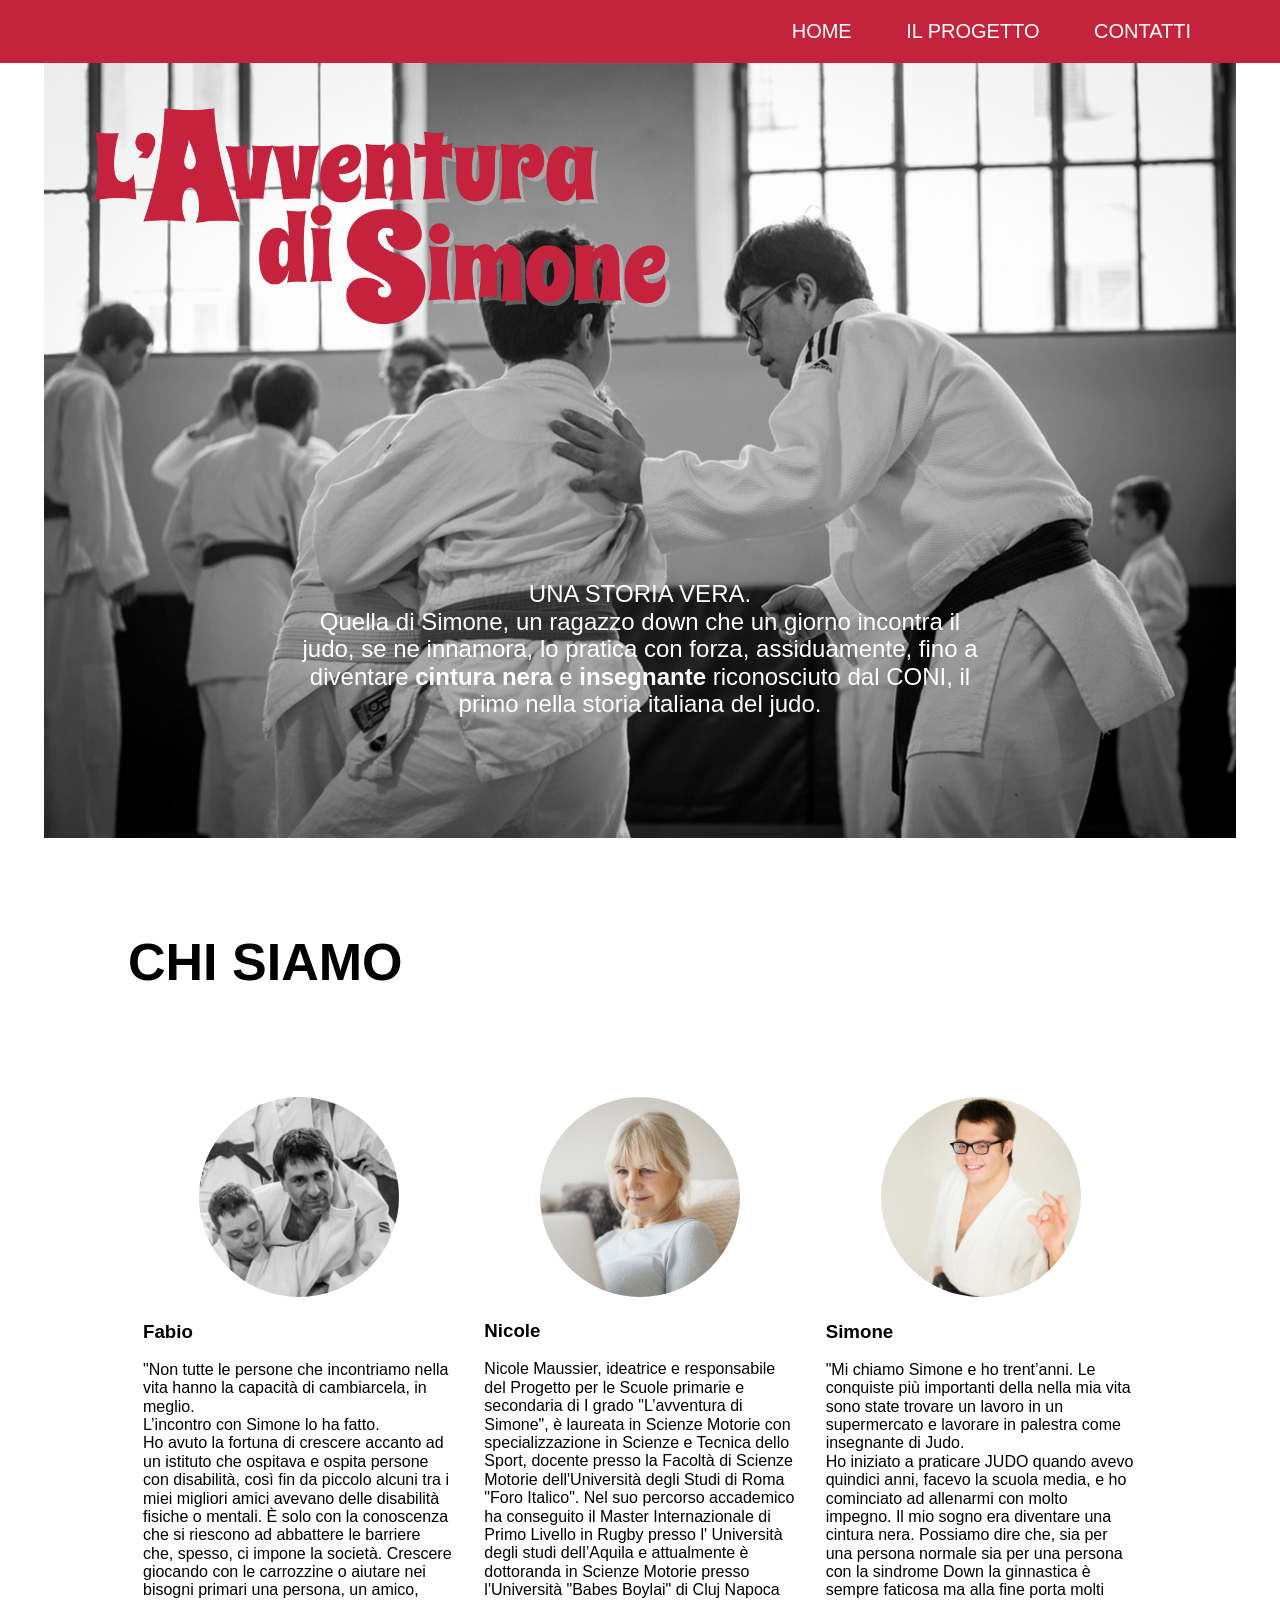
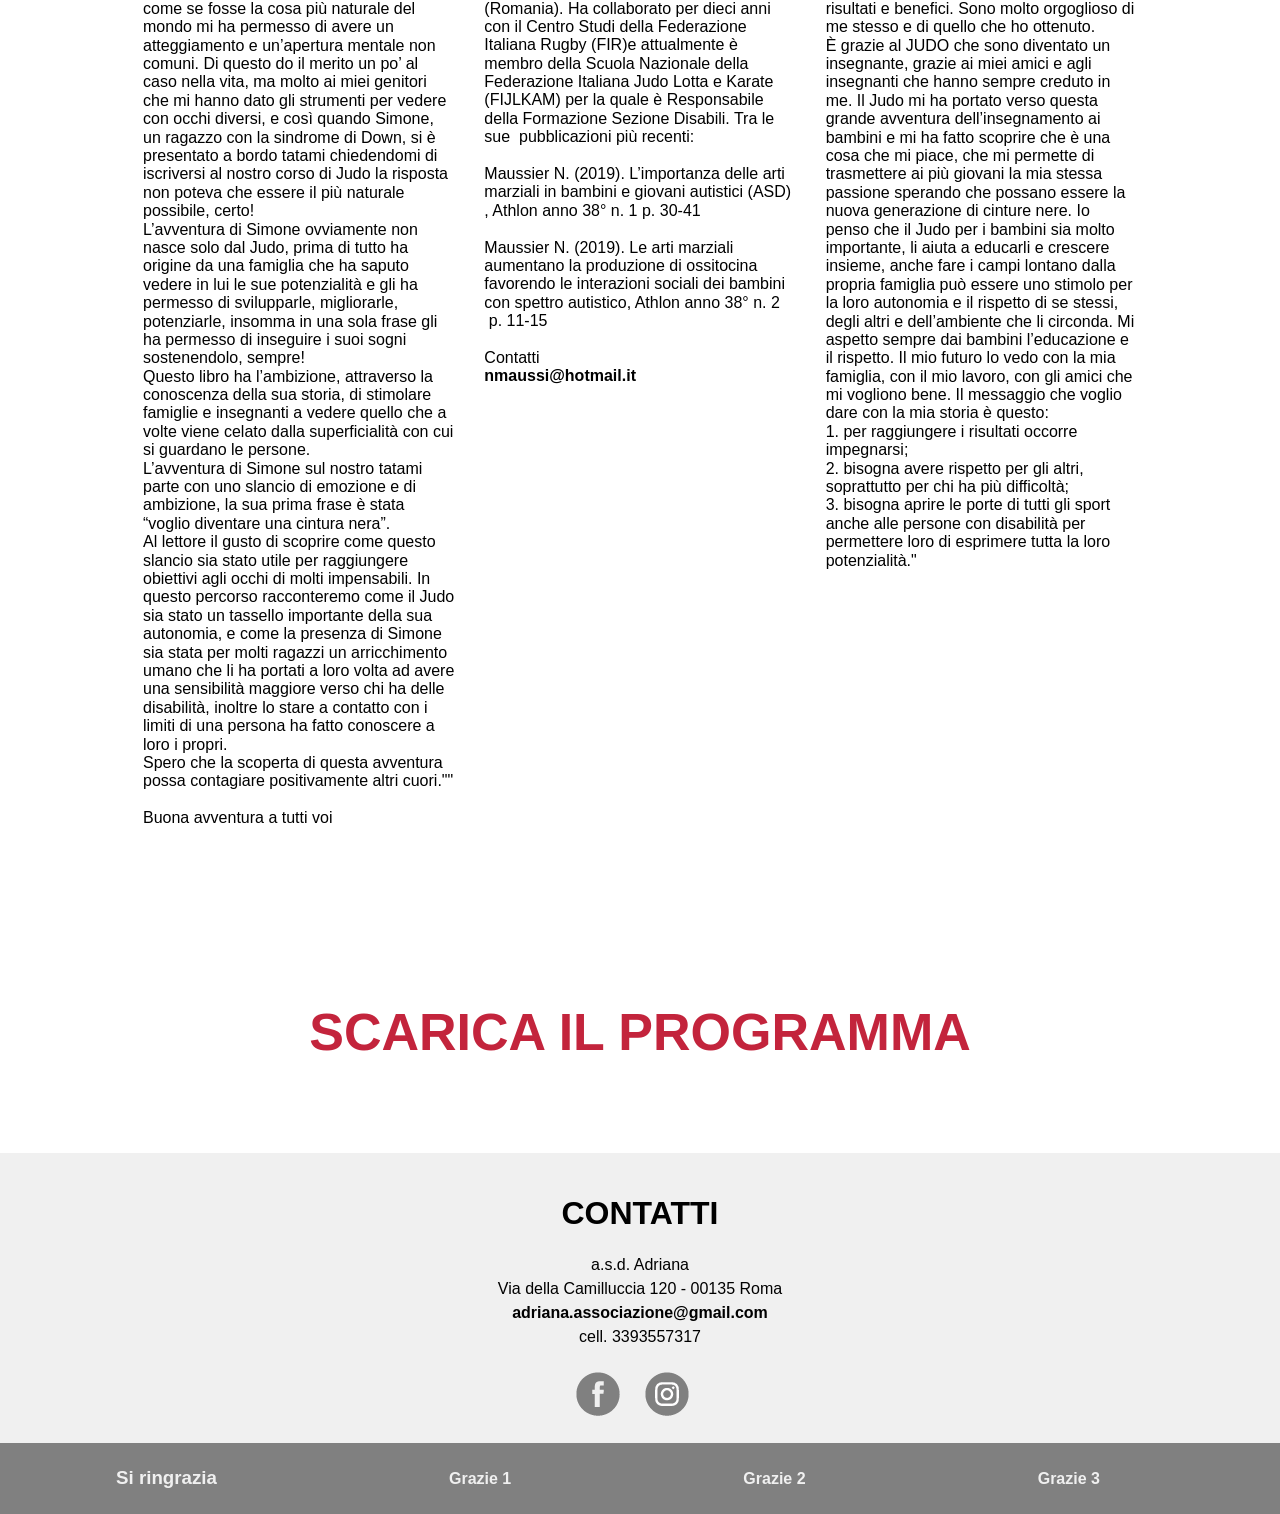
==== index.html @ 62e75bac "Add files via upload" ====
<!DOCTYPE html>
<html>
	<meta charset="utf-8">
	<head>
		<title>L'Avventura di Simone</title>
		<link rel="stylesheet" type="text/css" href="CSS/style.css">
		<link rel="stylesheet" type="text/css" href="CSS/normalize.css">
		<meta name="viewport" content="width=device-width, initial-scale=1.0, maximum-scale=1.0" />
		</head>
		<body>
			
			<header>
				<nav>
						<ul>
						<li><a href="#home">HOME</a></li> 
						<li><a href="L-Avventura-di-Simone-Programma.pdf">IL PROGETTO</a></li>
						<li><a href="#info">CONTATTI</a></li>
 						</ul>
				</nav>

			</header>

		<main id="main-content">
			

				<section id="home">

						<div id="titolo">
							<img src="immagini/Avventura Simone.png" alt="titolo">
						</div>

						<div id="payoff">
							<p class="po_1">UNA STORIA VERA.<br> Quella di Simone, un ragazzo down che un giorno incontra il judo, se ne innamora, lo pratica con forza, assiduamente, fino a diventare <b>cintura nera</b> e <b>insegnante</b> riconosciuto dal CONI, il primo nella storia italiana del judo.</p>
						</div>

						
				</section>
			
				<div id="container">
				
						<div id="chi-siamo">				
							<div id="titolo_sez">
								<h1>CHI SIAMO</h1>
							</div>

							<section id="simone-fabio-nicole">

									<div class="Fabio blocco">
										<div id="foto-fabio">
										<img src="immagini/Fabio-pic.jpg" alt="Fabio">
										</div>
										<div id="testo-F">
										<h3 class="titolo-F">Fabio</h3>
										<p>										
										"Non tutte le persone che incontriamo nella vita hanno la capacità di cambiarcela, in meglio.<br> 
										L’incontro con Simone lo ha fatto. <br>
										Ho avuto la fortuna di crescere accanto ad un istituto che ospitava e ospita persone con disabilità, così fin da piccolo alcuni tra i miei migliori amici avevano delle disabilità fisiche o mentali. 
										È solo con la conoscenza che si riescono ad abbattere le barriere che, spesso, ci impone la società. Crescere giocando con le carrozzine o aiutare nei bisogni primari una persona, un amico, come se fosse la cosa più naturale del mondo mi ha permesso di avere un atteggiamento e un’apertura mentale non comuni. 
										Di questo do il merito un po’ al caso nella vita, ma molto ai miei genitori che mi hanno dato gli strumenti per vedere con occhi diversi, e così quando Simone, un ragazzo con la sindrome di Down, si è presentato a bordo tatami chiedendomi di iscriversi al nostro corso di Judo la risposta non poteva che essere il più naturale possibile, certo!<br>
										L’avventura di Simone ovviamente non nasce solo dal Judo, prima di tutto ha origine da una famiglia che ha saputo vedere in lui le sue potenzialità e gli ha permesso di svilupparle, migliorarle, potenziarle, insomma in una sola frase gli ha permesso di inseguire i suoi sogni sostenendolo, sempre!<br>
										Questo libro ha l’ambizione, attraverso la conoscenza della sua storia, di stimolare famiglie e insegnanti a vedere quello che a volte viene celato dalla superficialità con cui si guardano le persone.<br>
										L’avventura di Simone sul nostro tatami parte con uno slancio di emozione e di ambizione, la sua prima frase è stata “voglio diventare una cintura nera”.<br>
										Al lettore il gusto di scoprire come questo slancio sia stato utile per raggiungere obiettivi agli occhi di molti impensabili. 
										In questo percorso racconteremo come il Judo sia stato un tassello importante della sua autonomia, e come la presenza di Simone sia stata per molti ragazzi un arricchimento umano che li ha portati a loro volta ad avere una sensibilità maggiore verso chi ha delle disabilità, inoltre lo stare a contatto con i limiti di una persona ha fatto conoscere a loro i propri.<br>
										Spero che la scoperta di questa avventura possa contagiare positivamente altri cuori.""
										<br>
										<br>
										Buona avventura a tutti voi

										</p>
										</div>
									</div>
									
									<div class="Nicole blocco">
										<div id="foto-nicole">
										<img class="simone" src="immagini/Nicole-pic.jpg" alt="Nicole">
										</div>
										<div id="testo-N">
										<h3 class="titolo-N">Nicole</h3>
										<p>
										Nicole Maussier, ideatrice e responsabile del Progetto per le Scuole primarie e secondaria di I grado "L’avventura di Simone", è laureata in Scienze Motorie con specializzazione in Scienze e Tecnica dello Sport, docente presso la Facoltà di Scienze Motorie dell'Università degli Studi di Roma "Foro Italico". Nel suo percorso accademico ha conseguito il Master Internazionale di Primo Livello in Rugby presso l' Università degli studi dell’Aquila e attualmente è dottoranda in Scienze Motorie presso l'Università "Babes Boylai" di Cluj Napoca (Romania). Ha collaborato per dieci anni con il Centro Studi della Federazione Italiana Rugby (FIR)e attualmente è membro della Scuola Nazionale della Federazione Italiana Judo Lotta e Karate (FIJLKAM) per la quale è Responsabile della Formazione Sezione Disabili. Tra le sue  pubblicazioni più recenti:  
										<br><br>
										Maussier N. (2019). L’importanza delle arti marziali in bambini e giovani autistici (ASD) , Athlon anno 38° n. 1 p. 30-41
										<br><br>
										Maussier N. (2019). Le arti marziali aumentano la produzione di ossitocina favorendo le interazioni sociali dei bambini con spettro autistico, Athlon anno 38° n. 2  p. 11-15
										<br><br>
										Contatti <br>
										<a href="mailto:nmaussi@hotmail.it"><b>nmaussi@hotmail.it</b>	</a>
										</p>
										</div>
									</div>

									<div class="Simone blocco">
										<div id="foto-simo">
										<img class="simone" src="immagini/Simone-chi2.jpg" alt="Simone">
										</div>
										<div id="testo-S">
										<h3 class="titolo-S">Simone</h3>
										<p>
										"Mi chiamo Simone e ho trent’anni.
										Le conquiste più importanti della nella mia vita sono state trovare un lavoro in un supermercato e lavorare in palestra come insegnante di Judo.<br>
										Ho iniziato a praticare JUDO quando avevo quindici anni, facevo la scuola media, e ho cominciato ad allenarmi con molto impegno. Il mio sogno era diventare una cintura nera. Possiamo dire che, sia per una persona normale sia per una persona con la sindrome Down la ginnastica è sempre faticosa ma alla fine porta molti risultati e benefici. Sono molto orgoglioso di me stesso e di quello che ho ottenuto.<br>
										È grazie al JUDO che sono diventato un insegnante, grazie ai miei amici e agli insegnanti che hanno sempre creduto in me. Il Judo mi ha portato verso questa grande avventura dell’insegnamento ai bambini e mi ha fatto scoprire che è una cosa che mi piace, che mi permette di trasmettere ai più giovani la mia stessa passione sperando che possano essere la nuova generazione di cinture nere. Io penso che il Judo per i bambini sia molto importante, li aiuta a educarli e crescere insieme, anche fare i campi lontano dalla propria famiglia può essere uno stimolo per la loro autonomia e il rispetto di se stessi, degli altri e dell’ambiente che li circonda. 
										Mi aspetto sempre dai bambini l’educazione e il rispetto.
										Il mio futuro lo vedo con la mia famiglia, con il mio lavoro, con gli amici che mi vogliono bene. 
										Il messaggio che voglio dare con la mia storia è questo: 
										<br>1. per raggiungere i risultati occorre impegnarsi; 
										<br>2. bisogna avere rispetto per gli altri, soprattutto per chi ha più difficoltà;
										<br>3. bisogna aprire le porte di tutti gli sport anche alle persone con disabilità per permettere loro di esprimere tutta la loro potenzialità."
 										</p>
										</div>
									</div>


						</section>
					</div>
					

					<div id="progetto">
						
						<div id="titolo_progetto">
								<h1><a href="L-Avventura-di-Simone-Programma.pdf">SCARICA IL PROGRAMMA</a></h1>
							</div>

						
					</div>
					</div>
					
					<section id="bottom">
						
						<div id="info">
							<h1>CONTATTI</h1>
							<ul>
							<li>a.s.d. Adriana </li>
							<li>Via della Camilluccia 120 - 00135 Roma</li>
							<li><a href="mailto:adriana.associazione@gmail.com"> <b>adriana.associazione@gmail.com </b></a></li>
							<li><a href="tel:+393393557317"> cell. 3393557317</a></li>
							</ul>
						<div class="social">
							<a href="https://www.facebook.com/scuolajudotomita" target="_blank"><img src="immagini/fb_footer_808080.png" alt="fb_footer"></a>
							<a href="https://www.instagram.com/scuola.judo.tomita/" target="_blank"><img src="immagini/ig_footer_808080.png" alt="ig_footer"></a>
						</div>
						</div>
						
					</section>

				</section>
			
		</main>
		
		<footer class="">
				<div id="ringraziamenti">
							
						<div id="lista">
							<h3>Si ringrazia</h3>
							<div class="thx1"><h4>Grazie 1</h4></div>
							<div class="thx2"><h4>Grazie 2</h4></div>
							<div class="thx3"><h4>Grazie 3</h4></div>
						</div>
				</div>
						
		</footer>
		</body>
</html>
---- CSS/style.css ----
/******************************* GENERAL *********/

a {
	text-decoration: none;
	
}
html, body {
	font-family: Lato, Arial, Helvetica, sans-serif;
	margin: 0; 
	height: 100%;

}


ul {
	list-style: none;
	margin: 0px;
}

main {
	padding-top: 58px;

}

/******************************* HEADER *********/

header {
	position: fixed;
	top: 0;
	width: 100%;
	z-index: 1;	
}

nav {
	background-color: #c3243c;
	text-align: right;

	}

nav ul {
	padding: 20px 0px;
	width: 90%;
	margin: 0 auto;
	text-align: right;
}
nav li {
	font-size: 20px;
	color: #fff;
	margin: 0px;
	display: inline-block;
	padding: 0 25px;
}

nav a {
	color: #fff;
}



/****** HOME ******/

#home {
	background-image: url("Simone-home1.jpg");
	background-repeat: no-repeat;
	background-position: center;
	background-size: cover;
	padding: 40px 20px;
	width: 90%;
	height: 700px;
	margin: 0 auto;
	display: flex;
	flex-direction: column;
	justify-content: space-between;
	}

#titolo img {
	padding: 10px 0px 50px 30px;
	width: 50%;
	}

#payoff {
	width: 60%;
	margin: 0 auto;
}

#payoff p {
	font-size: 24px;
	color: #fff;
	margin: 0px;
	padding-bottom: 80px;
	text-align: center;
}	

#continua p {
	color: #fff;
	font-size: 20px;
	font-style: italic;
	color: #c3243c;
	text-align: center;
	margin: 0px;
	padding: 50px 0 40px 0;
}

/******************************* CONTENT *********/


#container {
	
	margin: 0 auto;
	width: 100%;
	}

#chi-siamo {
	max-width: 80%;
	margin: 0 auto;
	padding: 60px 0px;
	}

#chi-siamo h1 {
	padding: 0 0 30px 0px;
	font-size: 52px;
}

#simone-fabio-nicole {
	padding: 40px 0px 40px 0px;
	display: flex;
	flex-direction: row;
	align-items: flex-start;
	justify-content: space-between;

}

#simone-fabio-nicole .blocco {
	flex: 1 1 33.333%;
	padding: 0px 15;

}

#simone-fabio-nicole img {
	margin: 0 auto;
}

#foto-simo {
	text-align: center;
}

/****** Fsbio ******/

.Fabio {
	padding: 0px 15px;
	display: flex;
	flex-direction: column;
	
}

#foto-fabio {
	text-align: center;
}

#foto-fabio img {
	width: 200px;
	border-radius: 100px;
}


/****** Nicole ******/

.Nicole {
	padding: 0px 15px;
	display: flex;
	flex-direction: column;

}

#foto-nicole {
	text-align: center;
}

#foto-nicole img {
	width: 200px;
	border-radius: 100px;
	margin: 0 auto;
}

.Nicole a {
	color: #000;	
}

/****** Simone ******/

.Simone {
	padding: 0px 15px;
	display: flex;
	flex-direction: column;
	}

#foto-simo {
	text-align: center;
}

#foto-simo img {
	width: 200px;
	border-radius: 100px;
}

/****** progetto ******/

#progetto {
	max-width: 80%;
	margin: 0 auto;
	padding: 60px 0px;
	text-align: center;
	}
#progetto h1 {
	padding: 0 0 30px 0px;
	font-size: 52px;
	color: #c3243c;
	margin: 0;
}	

#progetto a {
	text-decoration: none;
	color: #c3243c;
}

#copertina {
	margin: 0 auto;
	padding: 40px 20px;
	height: 700px;
	margin: 0 auto;
	}


/****** Contatti ******/

#bottom {
	background-color: #f0f0f0;
	padding: 20px;
	text-align: center;
	display: flex;
	flex-direction: column;
	align-items: flex-start;
}

#info {
	margin: 0 auto;
}

#info ul {
	line-height: 24px;
	padding: 0px;

}

#info a {
	color: #000;
}

.social img {
	padding: 20px 15px 0px 0px;
}



footer {
	background-color: #808080;
	margin: 0 auto;
	padding: 5px 0px;
}

#ringraziamenti {
	
	color: #737070;
	width: 95%;
	text-align: center;

}

#lista {
	color: #f0f0f0;
	display: flex;
	flex-direction: row;
	justify-content: space-around;
}

#lista h3 {
	color: #f0f0f0;
}

/******************************* MEDIA Q *********/


@media screen and (max-width: 500px){
	nav li {
		display: block;
	}
	main {
		padding-top: 109px;
	}
	
	#home {
		padding: 20px;
		height: 600px;
	}

	#titolo img {
		padding: 10px;
		width: 90%;
	}
	#payoff {
		width: 90%;
	}
	#payoff p {
		padding-bottom: 20px;
	}
	#chi-siamo h1 {
	padding: 0 0 30px 0px;
	font-size: 48px;
	text-align: center;
}

	#simone-fabio-nicole {
	padding: 40px 0px 40px 0px;
	display: flex;
	flex-direction: column;
	align-items: flex-start;
	justify-content: space-between;
	}
	.Fabio {
	
	}
	#foto-fabio {
	flex: 1 1 40%;
	text-align: center;
	}
	#foto-fabio img {
	width: 90%;
	border-radius: 100%;
	}
	#testo-F {
	flex: 2 1 60%;
	padding-top: 20px;
	}
	#testo-F h3 {
	margin-top: 0;
	}

	.Nicole {
	padding: 80px 0px 0px 0px;
	}
	#foto-nicole {
	flex: 1 1 40%;
	text-align: center;
	}
	#foto-nicole img {
	width: 90%;
	border-radius: 100%;
	}
	#testo-N {
	flex: 2 1 60%;
	padding-top: 20px;
	
	}
	#testo-n h3 {
	margin-top: 0;
	}

	.Simone {
	padding: 80px 0px;
	}
	#foto-simo {
	flex: 1 1 40%;
	text-align: center;
	}
	#foto-simo img {
	width: 90%;
	border-radius: 100%;
	}
	#testo-S {
	flex: 2 1 60%;
	padding-top: 20px;
	}
	#testo-S h3 {
	margin-top: 0;
	}		
	}				

@media screen and (min-width: 501px) and (max-width: 934px){
	#home {
		padding: 20px;
		height: 800px;
	}
		#titolo img {
		padding: 10px;
		width: 80%;
	}
	#payoff {
		width: 90%;
	}


	#simone-fabio-nicole {
	padding: 40px 0px 40px 0px;
	display: flex;
	flex-direction: column;
	align-items: flex-start;
	justify-content: space-between;
	}
	.Fabio {
	display: flex;
	flex-direction: row;
	padding-bottom: 50px;
	}
	#foto-fabio {
	flex: 1 1 40%;
	text-align: left;
	}
	#foto-fabio img {
	width: 90%;
	border-radius: 100%;
	}
	#testo-F {
	flex: 2 1 60%;
	padding-top: 50px;
	}
	#testo-F h3 {
	margin-top: 0;
	}

	.Nicole {
	display: flex;
	flex-direction: row-reverse;
	padding: 50px 0px;
	}
	#foto-nicole {
	flex: 1 1 40%;
	text-align: right;
	}
	#foto-nicole img {
	width: 90%;
	border-radius: 100%;
	}
	#testo-N {
	flex: 2 1 60%;
	padding-top: 50px;
	text-align: right;
	}
	#testo-n h3 {
	margin-top: 0;
	}

	.Simone {
	display: flex;
	flex-direction: row;
	padding: 50px 0px;
	}
	#foto-simo {
	flex: 1 1 40%;
	text-align: left;
	}
	#foto-simo img {
	width: 90%;
	border-radius: 100%;
	}
	#testo-S {
	flex: 2 1 60%;
	padding-top: 50px;
	}
	#testo-S h3 {
	margin-top: 0;
	}		
}

@media screen and (min-width: 935px) and (max-width: 1080px){
	 


	#simone-fabio-nicole {
	padding: 40px 0px 40px 0px;
	display: flex;
	flex-direction: column;
	align-items: flex-start;
	justify-content: space-between;
	}
	.Fabio {
	display: flex;
	flex-direction: row;
	padding-bottom: 50px;
	}
	#foto-fabio {
	flex: 1 1 40%;
	text-align: left;
	}
	#foto-fabio img {
	width: 90%;
	border-radius: 100%;
	}
	#testo-F {
	flex: 2 1 60%;
	padding-top: 50px;
	}
	#testo-F h3 {
	margin-top: 0;
	}

	.Nicole {
	display: flex;
	flex-direction: row-reverse;
	padding: 50px 0px;
	}
	#foto-nicole {
	flex: 1 1 40%;
	text-align: right;
	}
	#foto-nicole img {
	width: 90%;
	border-radius: 100%;
	}
	#testo-N {
	flex: 2 1 60%;
	padding-top: 50px;
	text-align: right;
	}
	#testo-n h3 {
	margin-top: 0;
	}

	.Simone {
	display: flex;
	flex-direction: row;
	padding: 50px 0px;
	}
	#foto-simo {
	flex: 1 1 40%;
	text-align: left;
	}
	#foto-simo img {
	width: 90%;
	border-radius: 100%;
	}
	#testo-S {
	flex: 2 1 60%;
	padding-top: 50px;
	}
	#testo-S h3 {
	margin-top: 0;
	}

}

@media screen and (min-width: 1500px){
	#home {
		padding: 20px;
		height: 800px;
	}

	#titolo img {
		padding: 10px;
		width: 43%;
	}
	#payoff {
		width: 65%;
	}
	#chi-siamo {
		max-width: 70%;
		margin: 0 auto;
	}
	#simone-fabio-nicole .blocco {
		padding: 0px 30px;
}
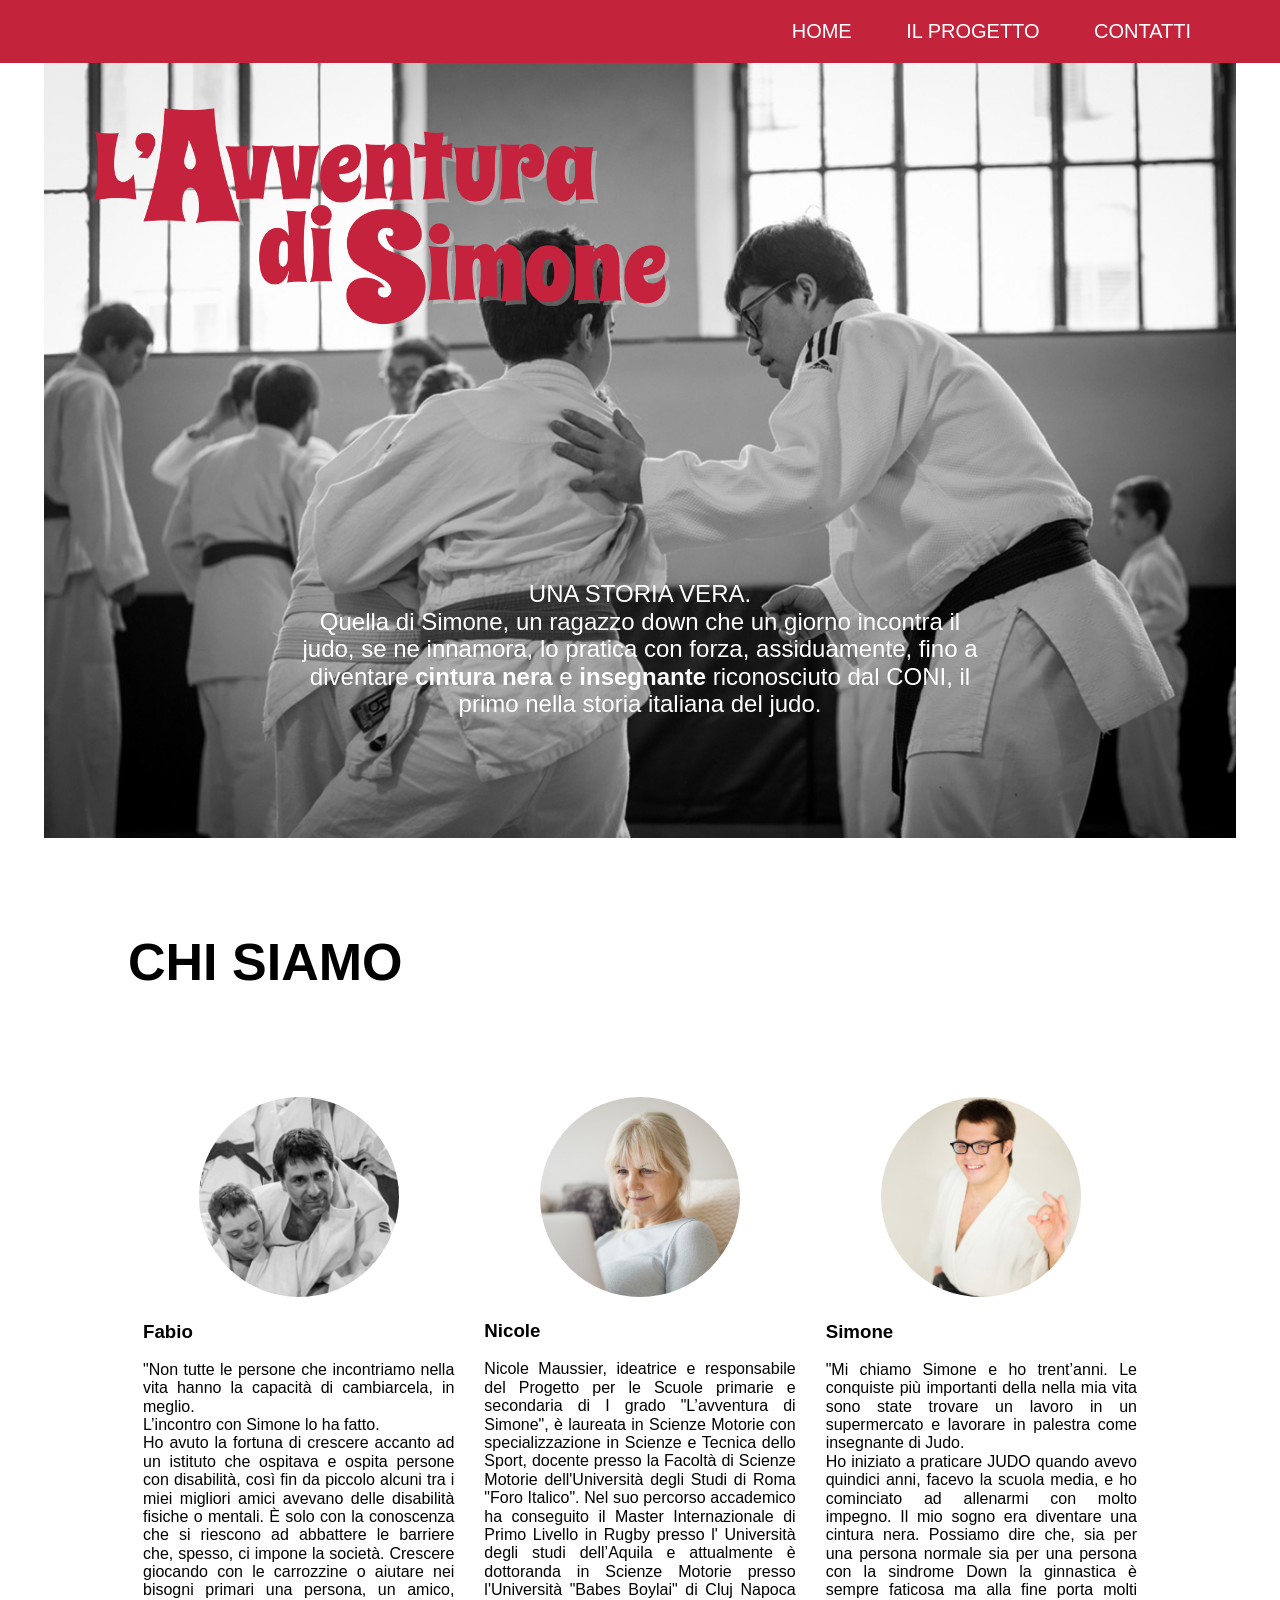
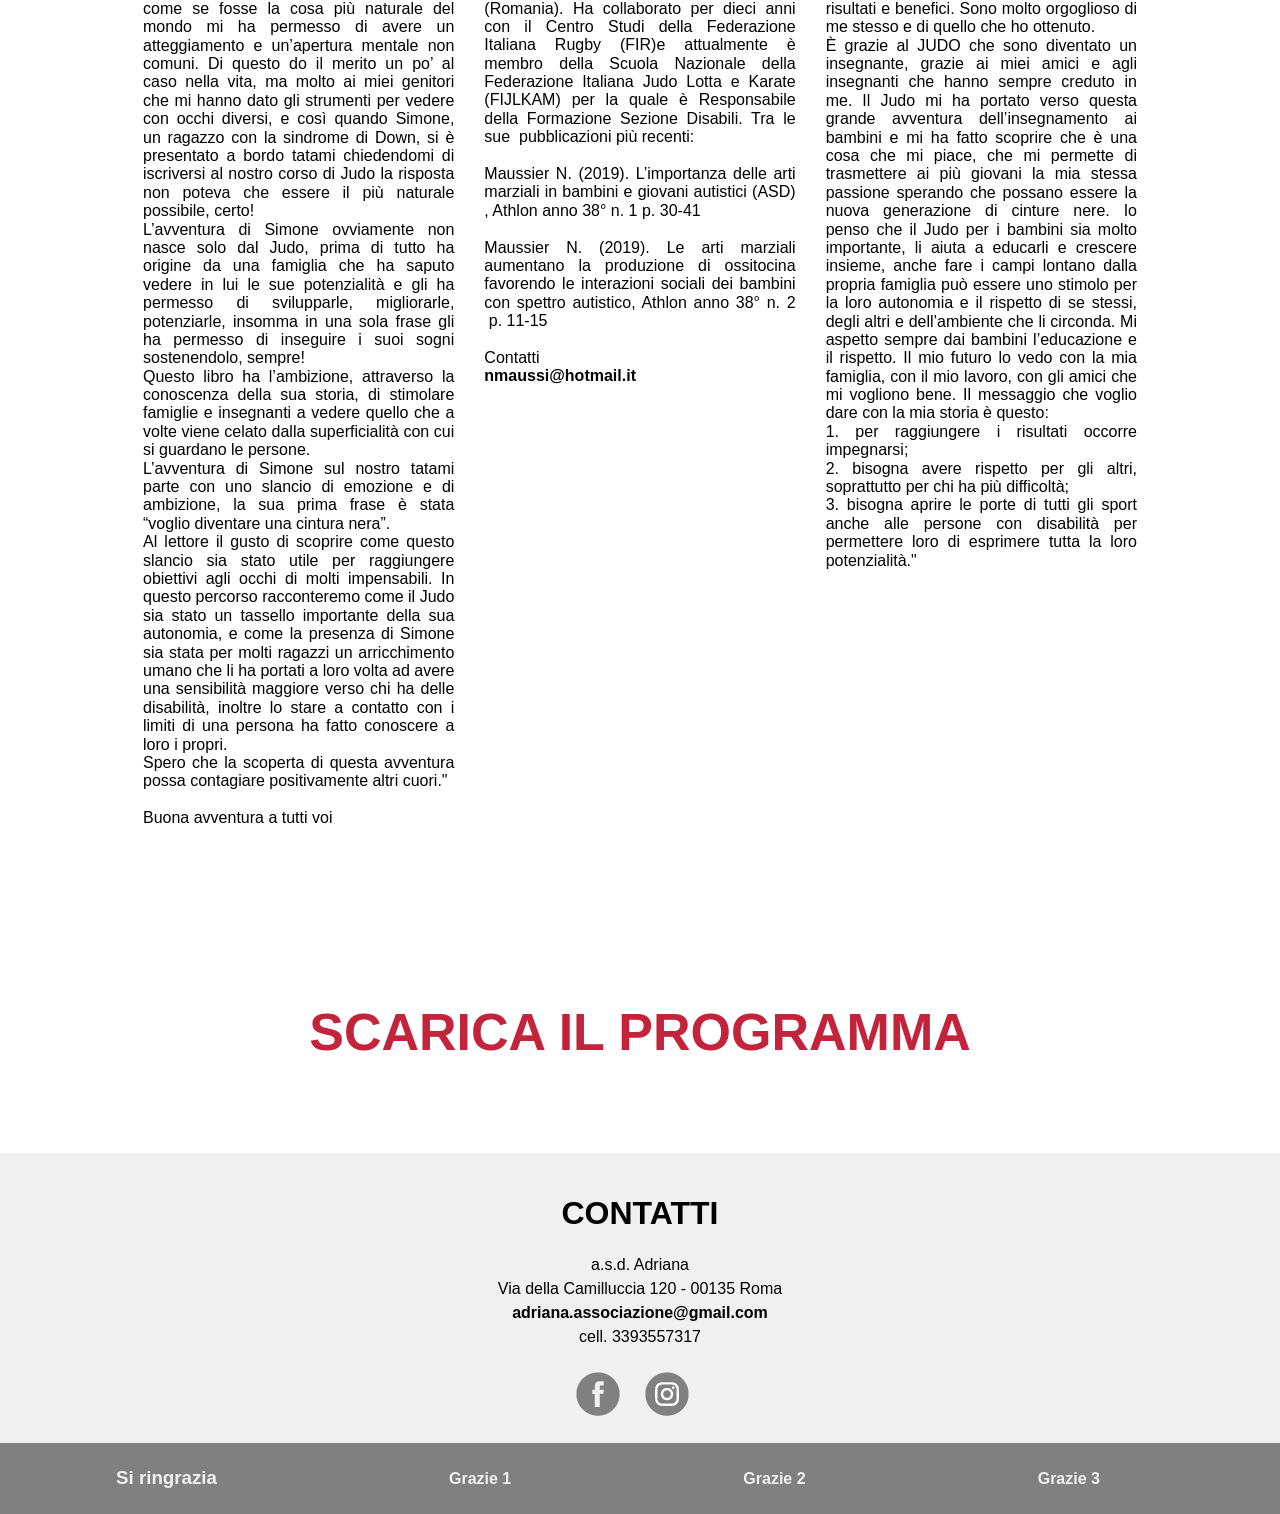
==== commit 58bf65e8: "Add files via upload" ====
--- a/index.html
+++ b/index.html
@@ -62,7 +62,7 @@
 										L’avventura di Simone sul nostro tatami parte con uno slancio di emozione e di ambizione, la sua prima frase è stata “voglio diventare una cintura nera”.<br>
 										Al lettore il gusto di scoprire come questo slancio sia stato utile per raggiungere obiettivi agli occhi di molti impensabili. 
 										In questo percorso racconteremo come il Judo sia stato un tassello importante della sua autonomia, e come la presenza di Simone sia stata per molti ragazzi un arricchimento umano che li ha portati a loro volta ad avere una sensibilità maggiore verso chi ha delle disabilità, inoltre lo stare a contatto con i limiti di una persona ha fatto conoscere a loro i propri.<br>
-										Spero che la scoperta di questa avventura possa contagiare positivamente altri cuori.""
+										Spero che la scoperta di questa avventura possa contagiare positivamente altri cuori."
 										<br>
 										<br>
 										Buona avventura a tutti voi
--- a/CSS/style.css
+++ b/CSS/style.css
@@ -134,7 +134,7 @@
 #simone-fabio-nicole .blocco {
 	flex: 1 1 33.333%;
 	padding: 0px 15;
-
+	text-align: justify;
 }
 
 #simone-fabio-nicole img {
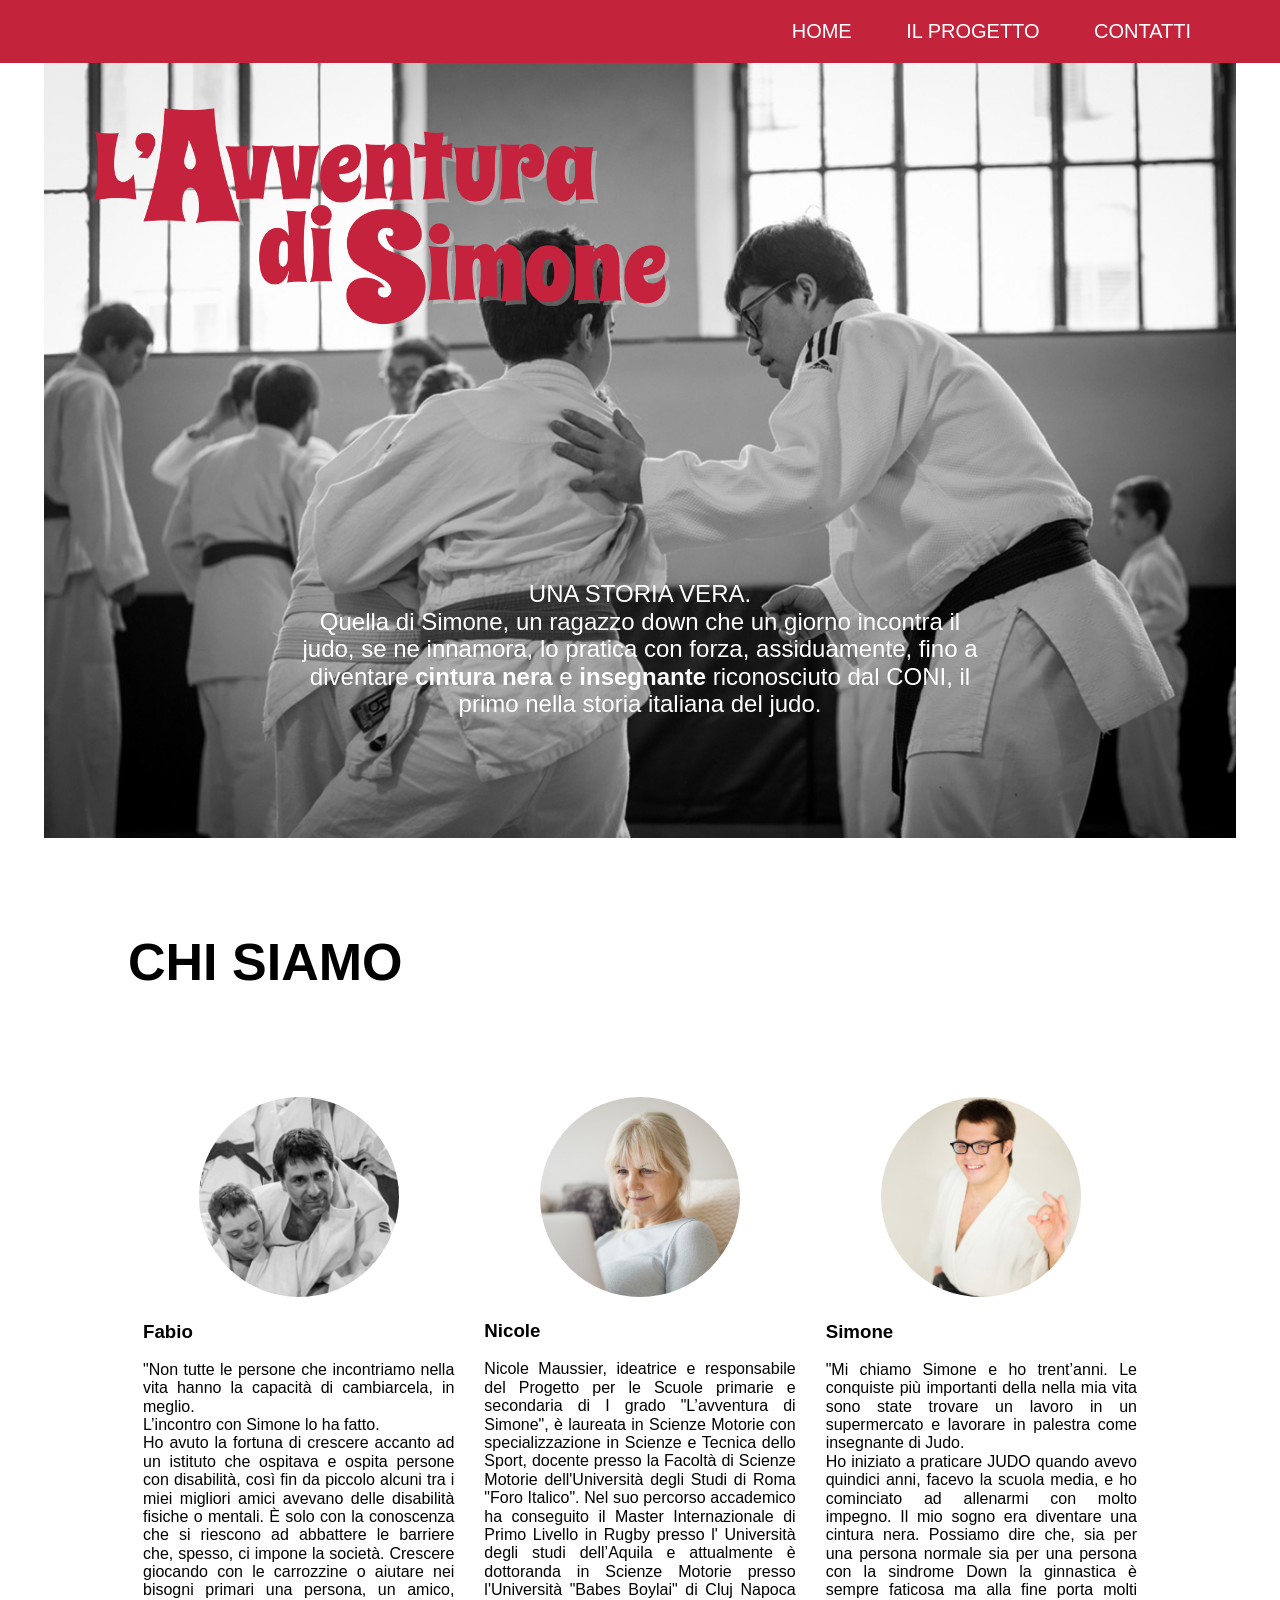
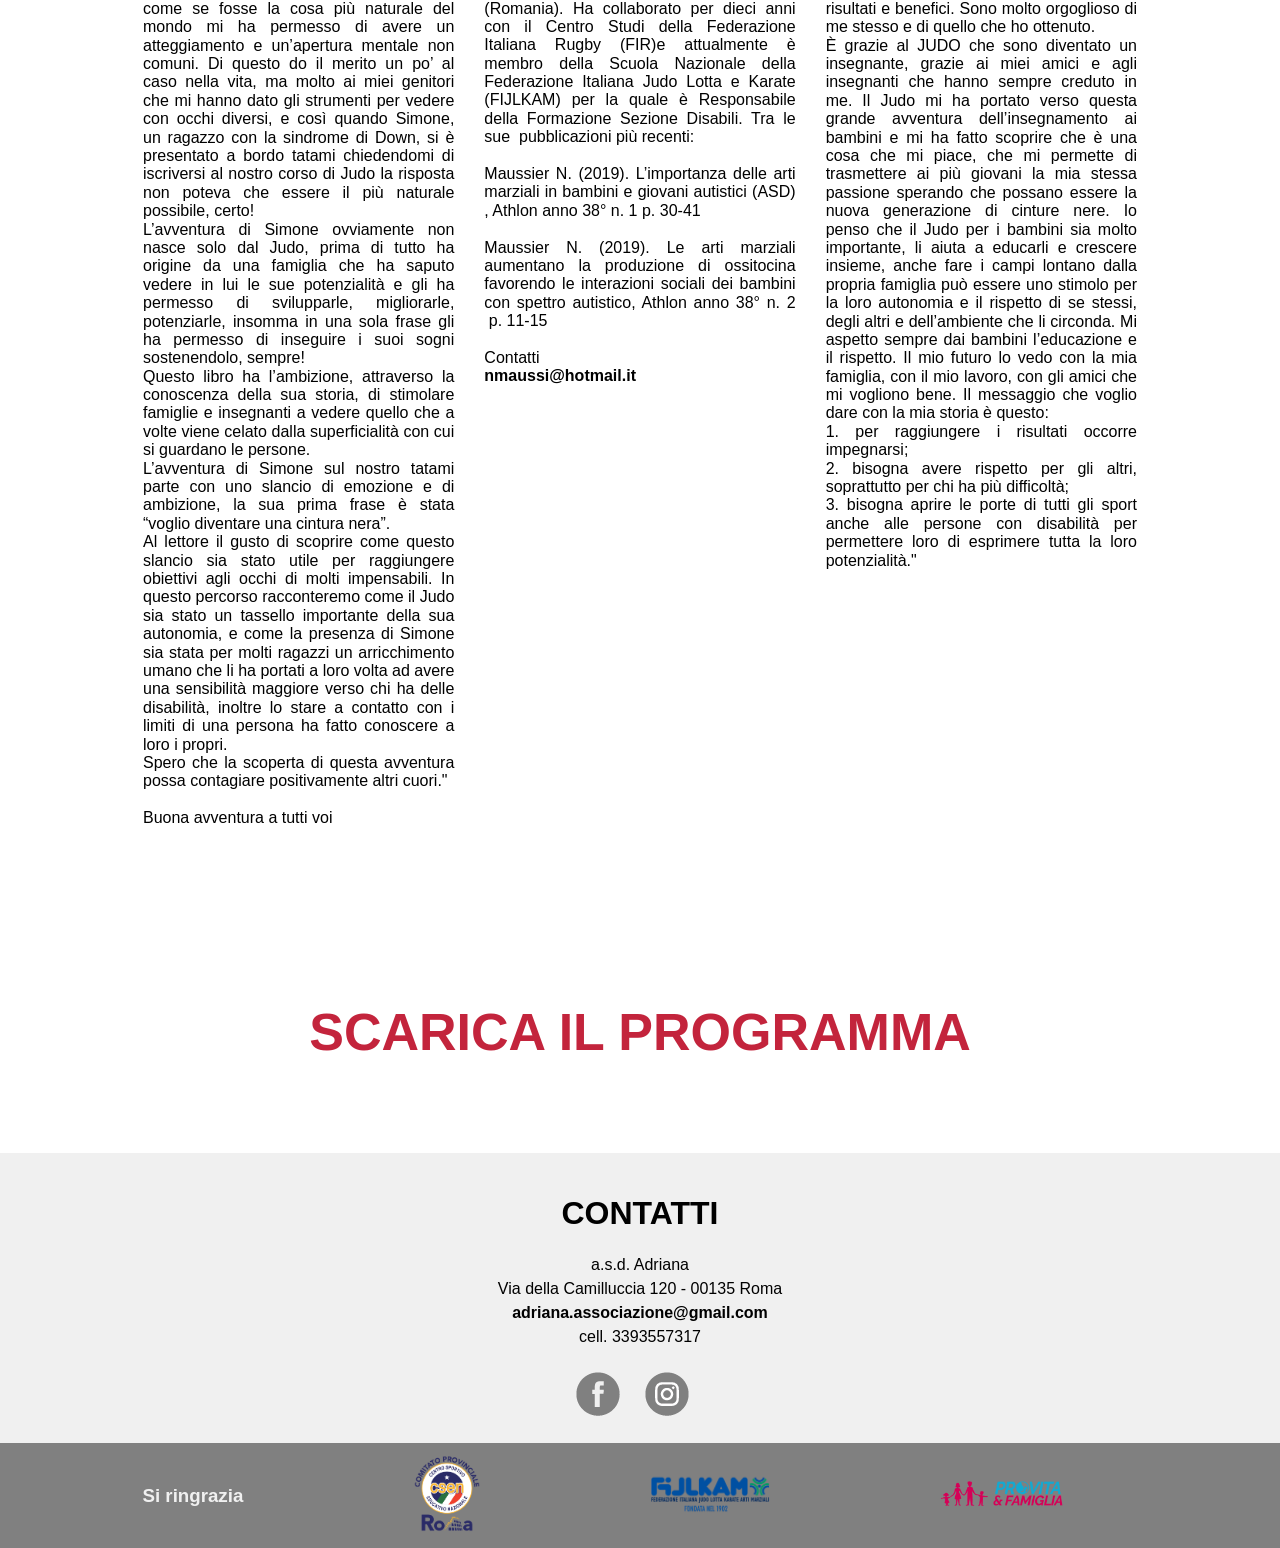
==== commit 5b109c2e: "Add files via upload" ====
--- a/index.html
+++ b/index.html
@@ -153,9 +153,9 @@
 							
 						<div id="lista">
 							<h3>Si ringrazia</h3>
-							<div class="thx1"><h4>Grazie 1</h4></div>
-							<div class="thx2"><h4>Grazie 2</h4></div>
-							<div class="thx3"><h4>Grazie 3</h4></div>
+							<div class="thx1"><img src="immagini/CSEN_RM_Logo_Blu.png"></div>
+							<div class="thx2"><img src="immagini/fijlkam_logo.png"></div>
+							<div class="thx3"><img src="immagini/Logo provita e famiglia.png"></div>
 						</div>
 				</div>
 						
--- a/CSS/style.css
+++ b/CSS/style.css
@@ -261,7 +261,7 @@
 	padding: 20px 15px 0px 0px;
 }
 
-
+/********* ringraziamenti ***********/
 
 footer {
 	background-color: #808080;
@@ -279,13 +279,23 @@
 
 #lista {
 	color: #f0f0f0;
+	max-width: 90%;
+	margin: 0 auto;
 	display: flex;
 	flex-direction: row;
 	justify-content: space-around;
-}
-
-#lista h3 {
-	color: #f0f0f0;
+	align-items: center;
+}
+
+div.thx1 img {
+	width: 80px;
+}
+
+div.thx2 img {
+	width: 120px;
+}
+div.thx3 img {
+	width: 140px;
 }
 
 /******************************* MEDIA Q *********/
@@ -294,9 +304,10 @@
 @media screen and (max-width: 500px){
 	nav li {
 		display: block;
+		line-height: 32px;
 	}
 	main {
-		padding-top: 109px;
+		padding-top: 134px;
 	}
 	
 	#home {
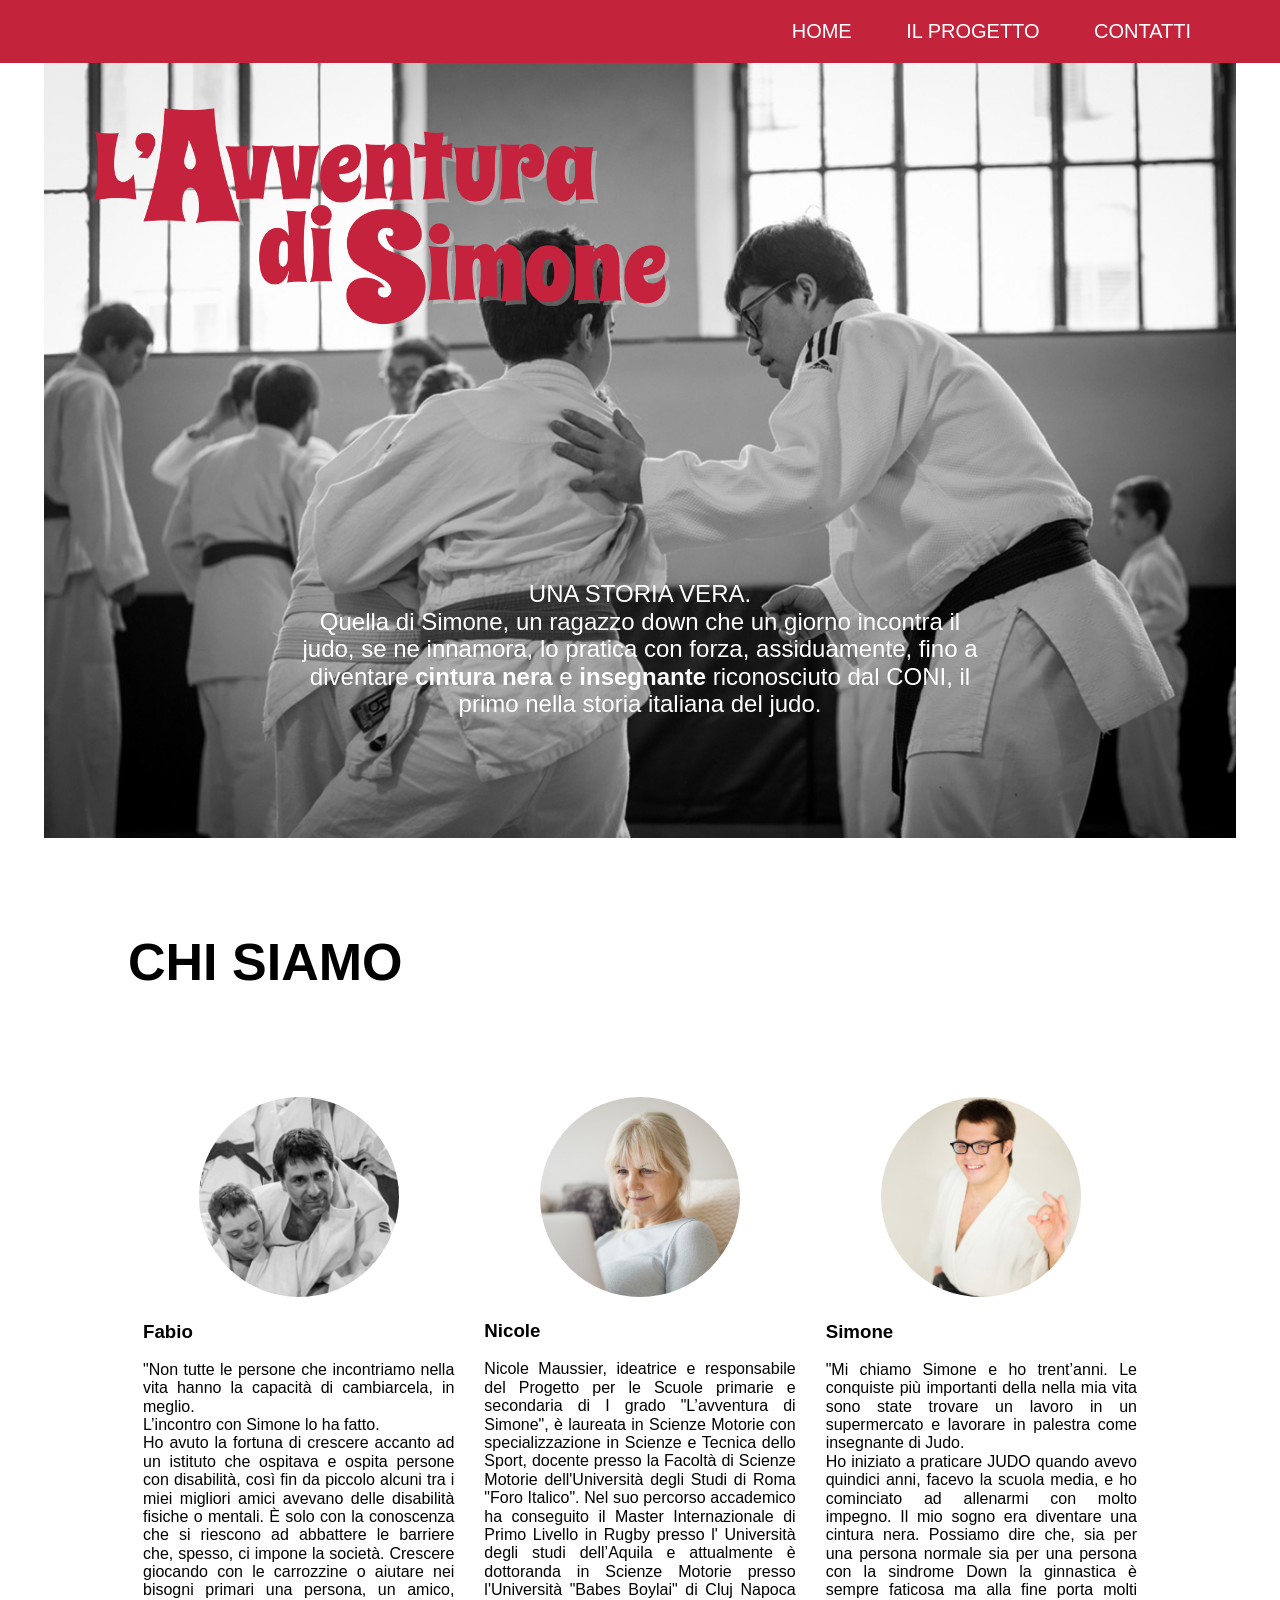
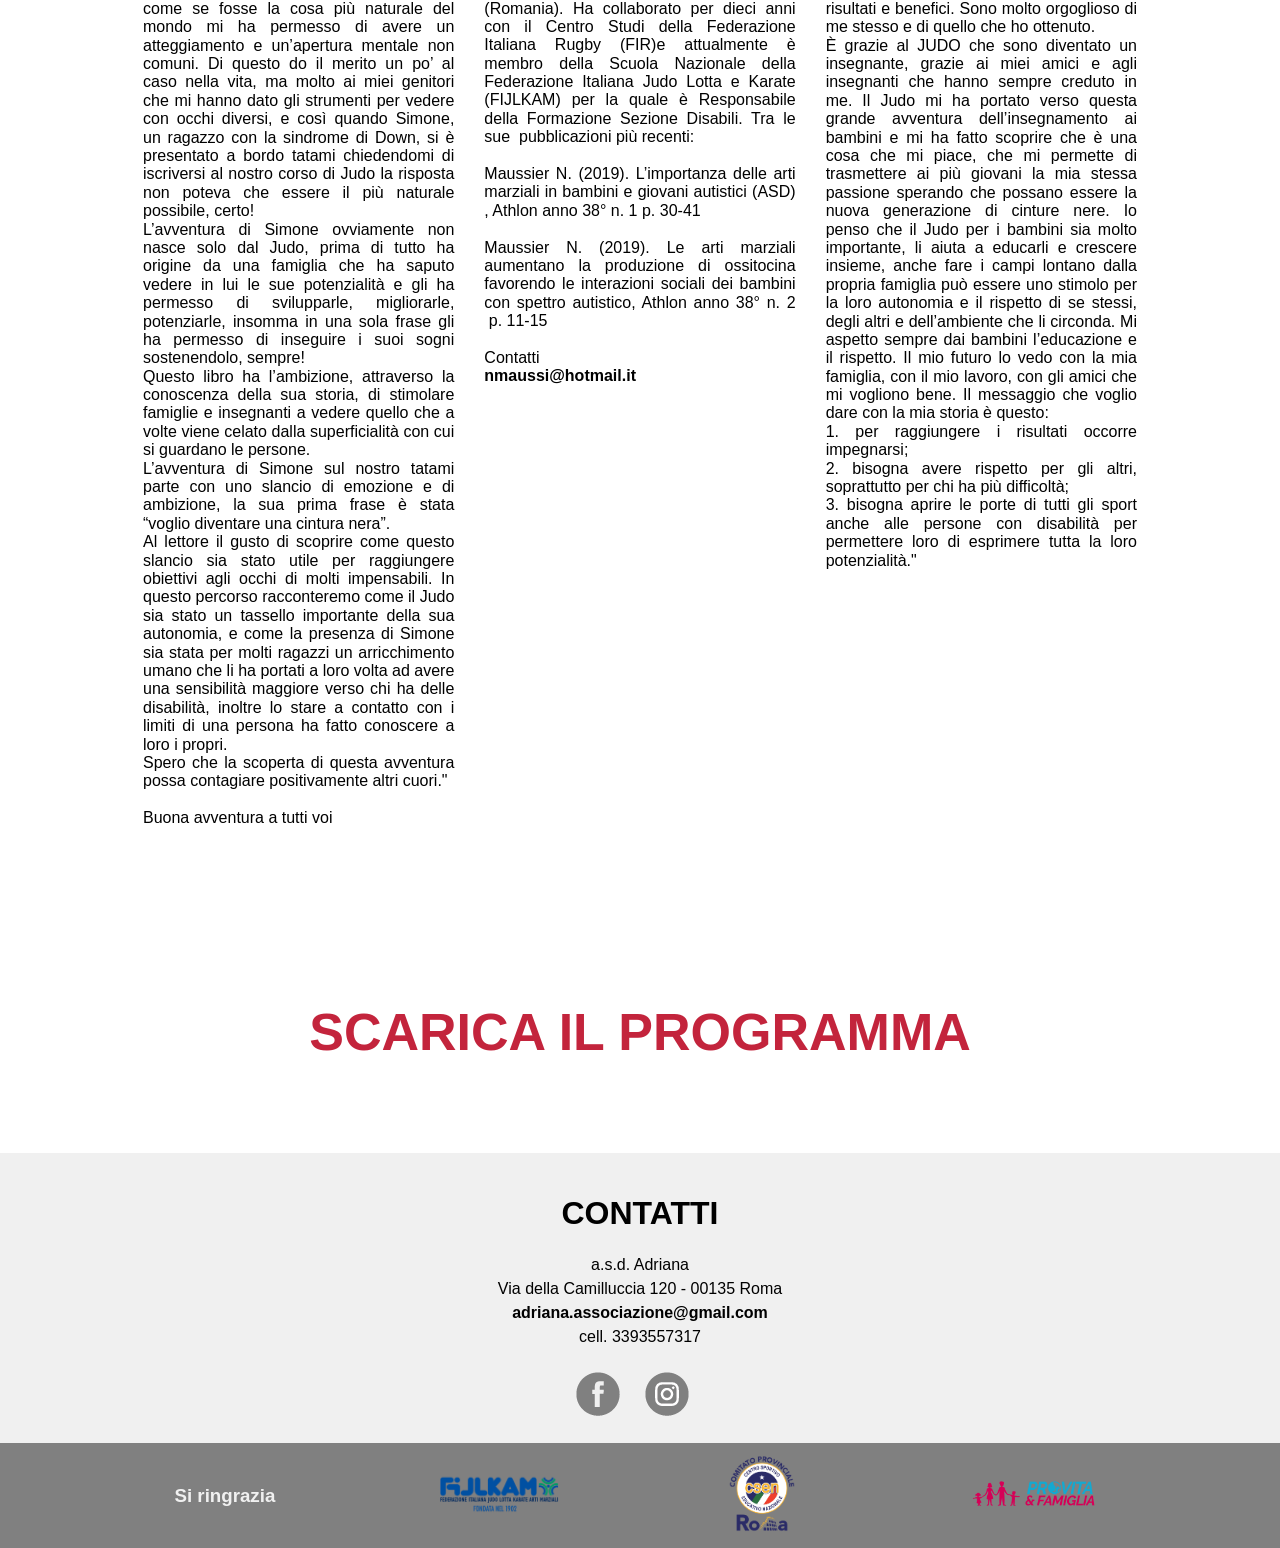
==== commit 946e09ab: "Add files via upload" ====
--- a/index.html
+++ b/index.html
@@ -22,7 +22,6 @@
 
 		<main id="main-content">
 			
-
 				<section id="home">
 
 						<div id="titolo">
@@ -33,8 +32,7 @@
 							<p class="po_1">UNA STORIA VERA.<br> Quella di Simone, un ragazzo down che un giorno incontra il judo, se ne innamora, lo pratica con forza, assiduamente, fino a diventare <b>cintura nera</b> e <b>insegnante</b> riconosciuto dal CONI, il primo nella storia italiana del judo.</p>
 						</div>
 
-						
-				</section>
+					</section>
 			
 				<div id="container">
 				
@@ -111,19 +109,16 @@
 										</div>
 									</div>
 
-
-						</section>
-					</div>
-					
+						</div>
+					</section>
+				</div>
 
 					<div id="progetto">
 						
 						<div id="titolo_progetto">
 								<h1><a href="L-Avventura-di-Simone-Programma.pdf">SCARICA IL PROGRAMMA</a></h1>
-							</div>
+						</div>
 
-						
-					</div>
 					</div>
 					
 					<section id="bottom">
@@ -143,8 +138,6 @@
 						</div>
 						
 					</section>
-
-				</section>
 			
 		</main>
 		
@@ -153,8 +146,8 @@
 							
 						<div id="lista">
 							<h3>Si ringrazia</h3>
+							<div class="thx2"><img src="immagini/fijlkam_logo.png"></div>
 							<div class="thx1"><img src="immagini/CSEN_RM_Logo_Blu.png"></div>
-							<div class="thx2"><img src="immagini/fijlkam_logo.png"></div>
 							<div class="thx3"><img src="immagini/Logo provita e famiglia.png"></div>
 						</div>
 				</div>
--- a/CSS/style.css
+++ b/CSS/style.css
@@ -1,26 +1,23 @@
 
 /******************************* GENERAL *********/
 
+html body {
+	font-family: Lato, Arial, Helvetica, sans-serif;
+	
+}
+
 a {
-	text-decoration: none;
-	
-}
-html, body {
-	font-family: Lato, Arial, Helvetica, sans-serif;
-	margin: 0; 
-	height: 100%;
-
-}
-
+	text-decoration: none;	
+}
 
 ul {
 	list-style: none;
-	margin: 0px;
+	margin: 0;
 }
 
 main {
 	padding-top: 58px;
-
+	width: 100%;
 }
 
 /******************************* HEADER *********/
@@ -43,13 +40,14 @@
 	width: 90%;
 	margin: 0 auto;
 	text-align: right;
+	
 }
 nav li {
 	font-size: 20px;
 	color: #fff;
 	margin: 0px;
+	padding: 0 25px;
 	display: inline-block;
-	padding: 0 25px;
 }
 
 nav a {
@@ -92,23 +90,12 @@
 	text-align: center;
 }	
 
-#continua p {
-	color: #fff;
-	font-size: 20px;
-	font-style: italic;
-	color: #c3243c;
-	text-align: center;
-	margin: 0px;
-	padding: 50px 0 40px 0;
-}
 
 /******************************* CONTENT *********/
 
 
 #container {
-	
-	margin: 0 auto;
-	width: 100%;
+	width: 100%
 	}
 
 #chi-siamo {
@@ -241,6 +228,7 @@
 	display: flex;
 	flex-direction: column;
 	align-items: flex-start;
+	
 }
 
 #info {
@@ -265,7 +253,7 @@
 
 footer {
 	background-color: #808080;
-	margin: 0 auto;
+	width: 100%;
 	padding: 5px 0px;
 }
 
@@ -274,7 +262,7 @@
 	color: #737070;
 	width: 95%;
 	text-align: center;
-
+	margin: 0 auto;
 }
 
 #lista {
@@ -290,7 +278,6 @@
 div.thx1 img {
 	width: 80px;
 }
-
 div.thx2 img {
 	width: 120px;
 }
@@ -302,6 +289,7 @@
 
 
 @media screen and (max-width: 500px){
+	
 	nav li {
 		display: block;
 		line-height: 32px;
@@ -313,7 +301,7 @@
 	#home {
 		padding: 20px;
 		height: 600px;
-	}
+		}
 
 	#titolo img {
 		padding: 10px;
@@ -325,12 +313,15 @@
 	#payoff p {
 		padding-bottom: 20px;
 	}
+
+	#container {
+		
+	}
 	#chi-siamo h1 {
 	padding: 0 0 30px 0px;
 	font-size: 48px;
 	text-align: center;
-}
-
+	}
 	#simone-fabio-nicole {
 	padding: 40px 0px 40px 0px;
 	display: flex;
@@ -394,8 +385,29 @@
 	}
 	#testo-S h3 {
 	margin-top: 0;
-	}		
-	}				
+	}
+
+	#bottom {
+		width: 100%;
+	}
+
+	#footer {
+		width: 100%;
+	}
+	#lista {
+	max-width: 100%;
+	margin: 0 auto;
+	}
+	div.thx1 img {
+	width: 50px;
+	}
+	div.thx2 img {
+		width: 73px;
+	}
+	div.thx3 img {
+		width: 80px;
+	}
+}				
 
 @media screen and (min-width: 501px) and (max-width: 934px){
 	#home {
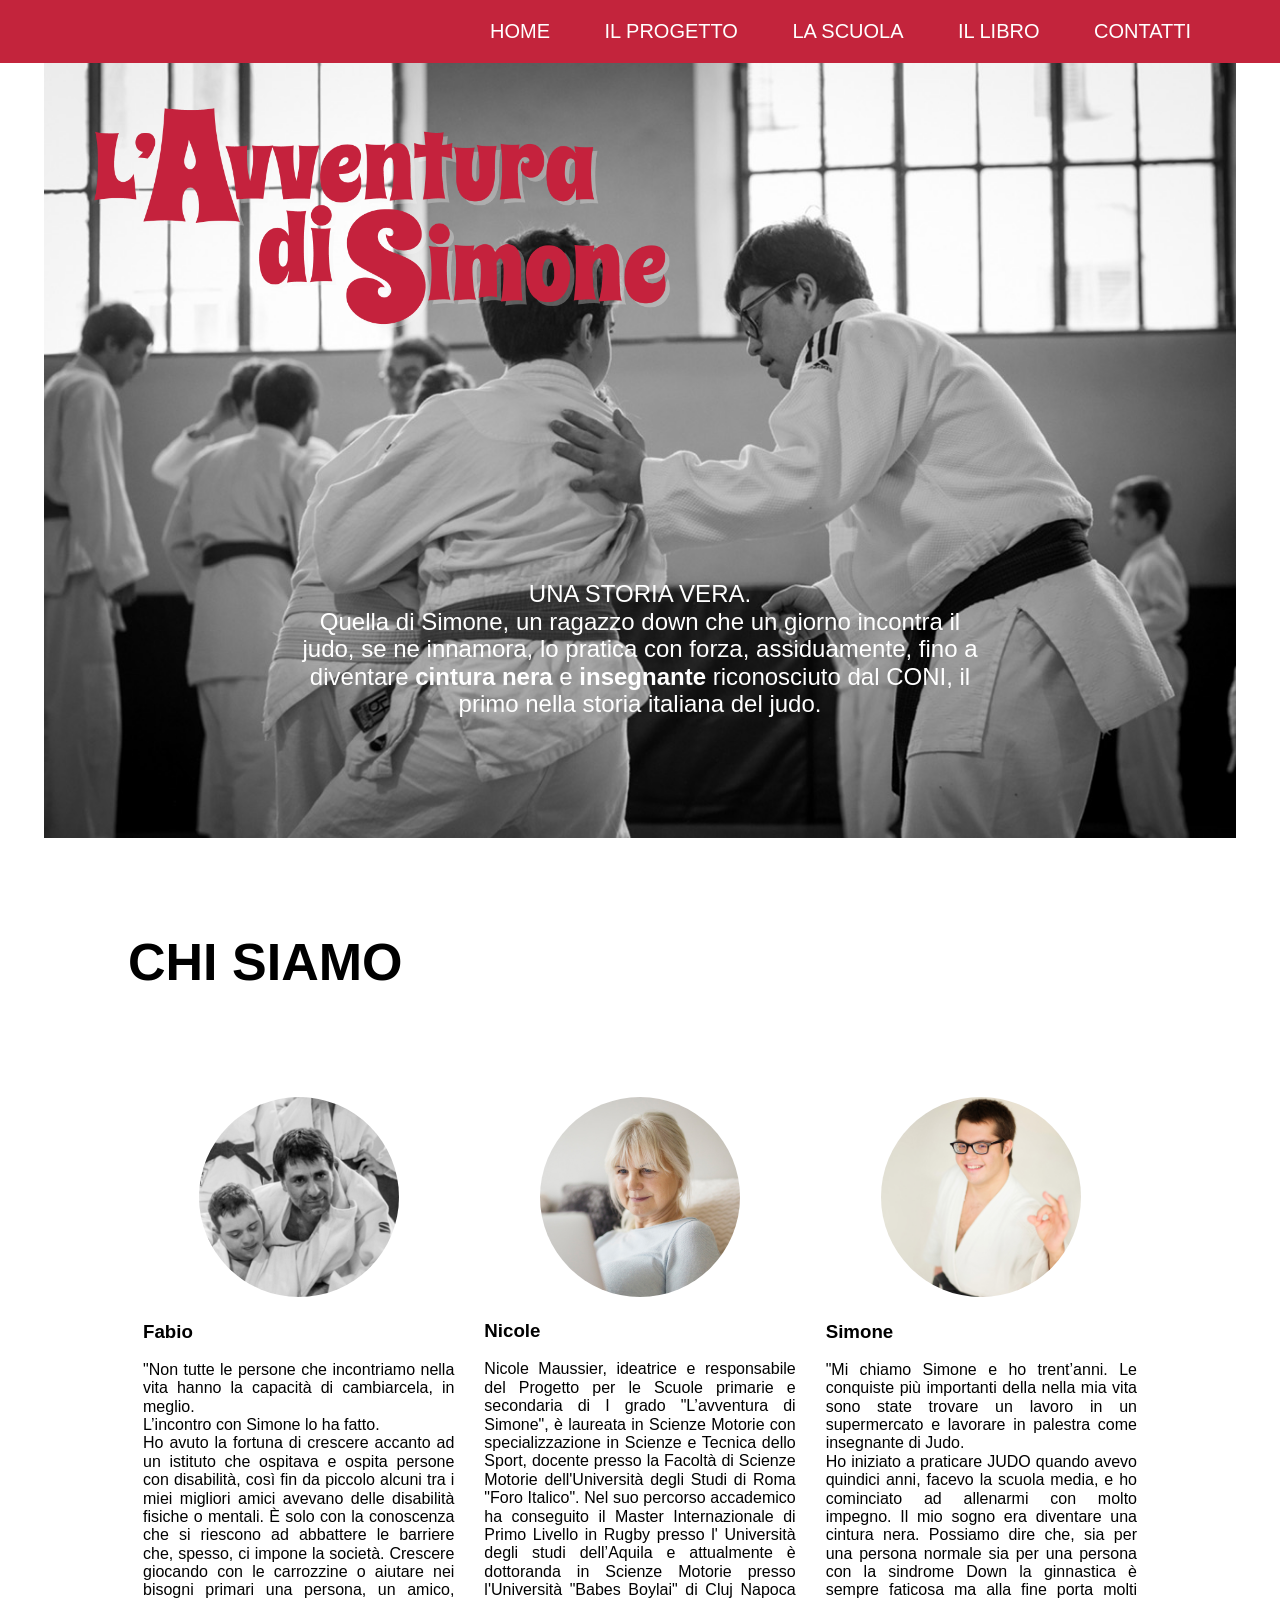
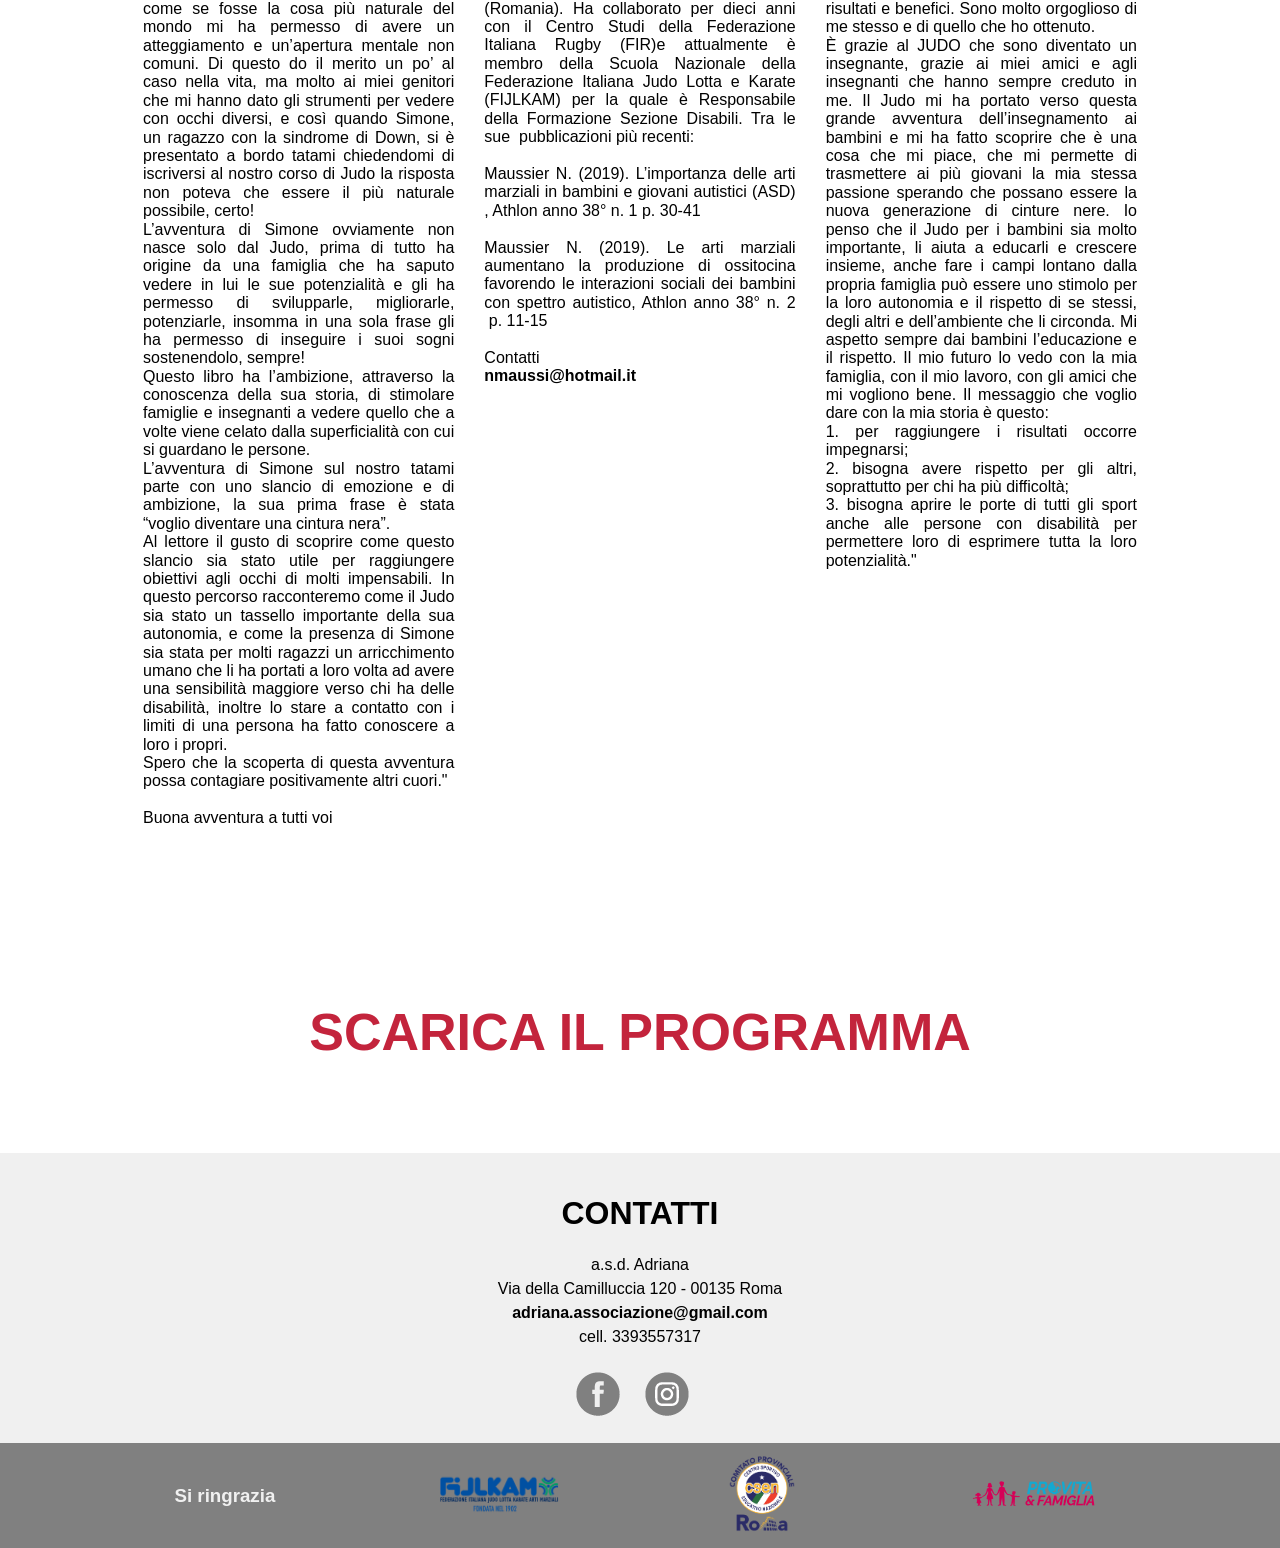
==== commit 06b6699f: "Add files via upload" ====
--- a/index.html
+++ b/index.html
@@ -14,6 +14,8 @@
 						<ul>
 						<li><a href="#home">HOME</a></li> 
 						<li><a href="L-Avventura-di-Simone-Programma.pdf">IL PROGETTO</a></li>
+						<li><a href="">LA SCUOLA</a></li> 
+						<li><a href="">IL LIBRO</a></li> 
 						<li><a href="#info">CONTATTI</a></li>
  						</ul>
 				</nav>
--- a/CSS/style.css
+++ b/CSS/style.css
@@ -3,7 +3,7 @@
 
 html body {
 	font-family: Lato, Arial, Helvetica, sans-serif;
-	
+	width: 100%;
 }
 
 a {
@@ -95,7 +95,7 @@
 
 
 #container {
-	width: 100%
+	width: 100%;
 	}
 
 #chi-siamo {
@@ -296,6 +296,7 @@
 	}
 	main {
 		padding-top: 134px;
+
 	}
 	
 	#home {
@@ -314,9 +315,7 @@
 		padding-bottom: 20px;
 	}
 
-	#container {
-		
-	}
+	
 	#chi-siamo h1 {
 	padding: 0 0 30px 0px;
 	font-size: 48px;
@@ -387,12 +386,15 @@
 	margin-top: 0;
 	}
 
-	#bottom {
-		width: 100%;
+	#progetto {
+	max-width: 90%;
+	}
+	#progetto h1 {
+	font-size: 42px;
 	}
 
 	#footer {
-		width: 100%;
+	width: 100%;
 	}
 	#lista {
 	max-width: 100%;
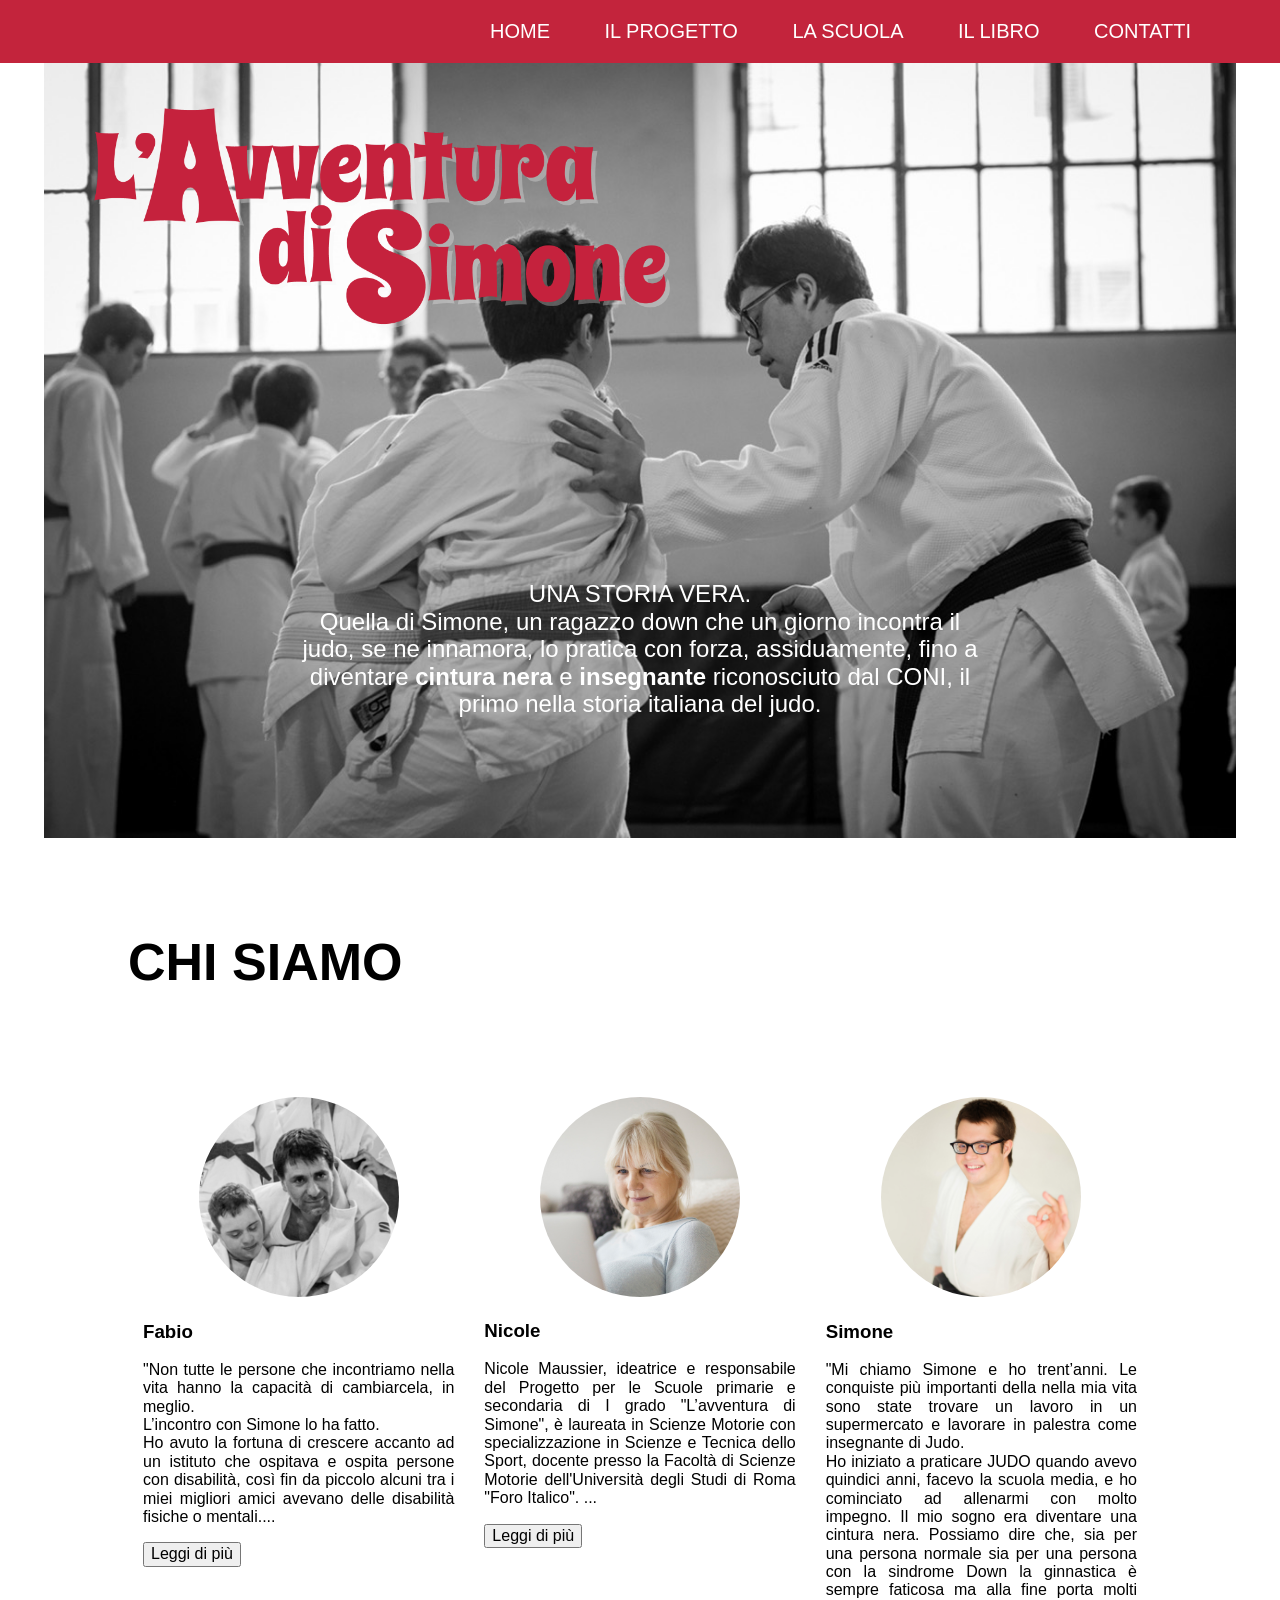
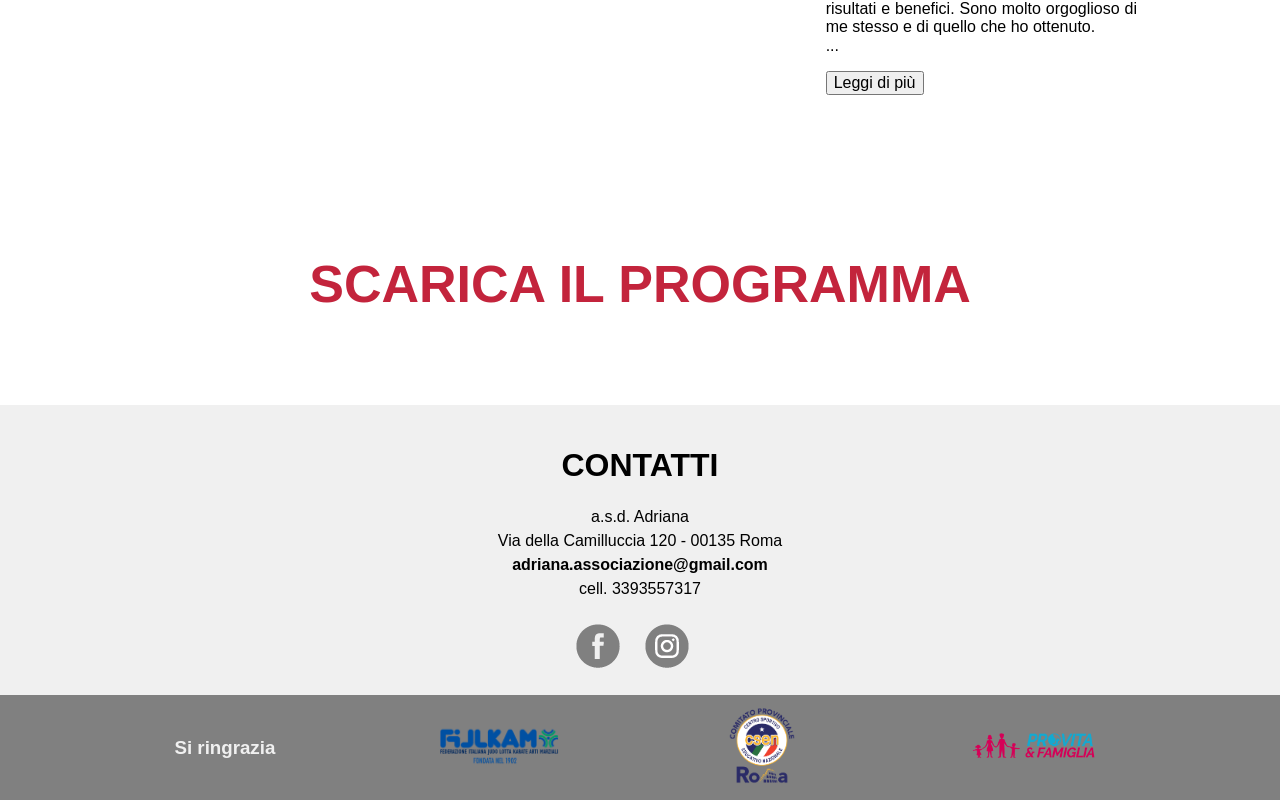
==== commit c90c3c13: "Add files via upload" ====
--- a/index.html
+++ b/index.html
@@ -6,6 +6,55 @@
 		<link rel="stylesheet" type="text/css" href="CSS/style.css">
 		<link rel="stylesheet" type="text/css" href="CSS/normalize.css">
 		<meta name="viewport" content="width=device-width, initial-scale=1.0, maximum-scale=1.0" />
+
+		<script>
+			function myFunctionF() {
+			  var dots = document.getElementById("dots-f");
+			  var moreText = document.getElementById("leggi-f");
+			   var btnText = document.getElementById("myBtn-f");
+			  if (dots.style.display === "none") {
+			    dots.style.display = "inline";
+			    btnText.innerHTML = "leggi di più"; 
+			    moreText.style.display = "none";
+			  } else {
+			    dots.style.display = "none";
+			    btnText.innerHTML = "Leggi di meno"; 
+			    moreText.style.display = "inline";
+			  }
+			}
+
+				function myFunctionN() {
+			  var dots = document.getElementById("dots-n");
+			  var moreText = document.getElementById("leggi-n");
+			   var btnText = document.getElementById("myBtn-n");
+			  if (dots.style.display === "none") {
+			    dots.style.display = "inline";
+			    btnText.innerHTML = "leggi di più"; 
+			    moreText.style.display = "none";
+			  } else {
+			    dots.style.display = "none";
+			    btnText.innerHTML = "Leggi di meno"; 
+			    moreText.style.display = "inline";
+			  }
+			}
+
+					function myFunctionS() {
+			  var dots = document.getElementById("dots-s");
+			  var moreText = document.getElementById("leggi-s");
+			   var btnText = document.getElementById("myBtn-s");
+			  if (dots.style.display === "none") {
+			    dots.style.display = "inline";
+			    btnText.innerHTML = "leggi di più"; 
+			    moreText.style.display = "none";
+			  } else {
+			    dots.style.display = "none";
+			    btnText.innerHTML = "Leggi di meno"; 
+			    moreText.style.display = "inline";
+			  }
+			}
+
+		</script>
+
 		</head>
 		<body>
 			
@@ -51,10 +100,10 @@
 										</div>
 										<div id="testo-F">
 										<h3 class="titolo-F">Fabio</h3>
-										<p>										
+										<p class="txt-f">										
 										"Non tutte le persone che incontriamo nella vita hanno la capacità di cambiarcela, in meglio.<br> 
 										L’incontro con Simone lo ha fatto. <br>
-										Ho avuto la fortuna di crescere accanto ad un istituto che ospitava e ospita persone con disabilità, così fin da piccolo alcuni tra i miei migliori amici avevano delle disabilità fisiche o mentali. 
+										Ho avuto la fortuna di crescere accanto ad un istituto che ospitava e ospita persone con disabilità, così fin da piccolo alcuni tra i miei migliori amici avevano delle disabilità fisiche o mentali.<span id="dots-f">...</span><span id="leggi-f">
 										È solo con la conoscenza che si riescono ad abbattere le barriere che, spesso, ci impone la società. Crescere giocando con le carrozzine o aiutare nei bisogni primari una persona, un amico, come se fosse la cosa più naturale del mondo mi ha permesso di avere un atteggiamento e un’apertura mentale non comuni. 
 										Di questo do il merito un po’ al caso nella vita, ma molto ai miei genitori che mi hanno dato gli strumenti per vedere con occhi diversi, e così quando Simone, un ragazzo con la sindrome di Down, si è presentato a bordo tatami chiedendomi di iscriversi al nostro corso di Judo la risposta non poteva che essere il più naturale possibile, certo!<br>
 										L’avventura di Simone ovviamente non nasce solo dal Judo, prima di tutto ha origine da una famiglia che ha saputo vedere in lui le sue potenzialità e gli ha permesso di svilupparle, migliorarle, potenziarle, insomma in una sola frase gli ha permesso di inseguire i suoi sogni sostenendolo, sempre!<br>
@@ -66,8 +115,9 @@
 										<br>
 										<br>
 										Buona avventura a tutti voi
-
-										</p>
+										</span></p>
+										<button onclick="myFunctionF()" id="myBtn-f">Leggi di più</button>
+
 										</div>
 									</div>
 									
@@ -78,7 +128,7 @@
 										<div id="testo-N">
 										<h3 class="titolo-N">Nicole</h3>
 										<p>
-										Nicole Maussier, ideatrice e responsabile del Progetto per le Scuole primarie e secondaria di I grado "L’avventura di Simone", è laureata in Scienze Motorie con specializzazione in Scienze e Tecnica dello Sport, docente presso la Facoltà di Scienze Motorie dell'Università degli Studi di Roma "Foro Italico". Nel suo percorso accademico ha conseguito il Master Internazionale di Primo Livello in Rugby presso l' Università degli studi dell’Aquila e attualmente è dottoranda in Scienze Motorie presso l'Università "Babes Boylai" di Cluj Napoca (Romania). Ha collaborato per dieci anni con il Centro Studi della Federazione Italiana Rugby (FIR)e attualmente è membro della Scuola Nazionale della Federazione Italiana Judo Lotta e Karate (FIJLKAM) per la quale è Responsabile della Formazione Sezione Disabili. Tra le sue  pubblicazioni più recenti:  
+										Nicole Maussier, ideatrice e responsabile del Progetto per le Scuole primarie e secondaria di I grado "L’avventura di Simone", è laureata in Scienze Motorie con specializzazione in Scienze e Tecnica dello Sport, docente presso la Facoltà di Scienze Motorie dell'Università degli Studi di Roma "Foro Italico". <span id="dots-n">...</span><span id="leggi-n">Nel suo percorso accademico ha conseguito il Master Internazionale di Primo Livello in Rugby presso l' Università degli studi dell’Aquila e attualmente è dottoranda in Scienze Motorie presso l'Università "Babes Boylai" di Cluj Napoca (Romania). Ha collaborato per dieci anni con il Centro Studi della Federazione Italiana Rugby (FIR)e attualmente è membro della Scuola Nazionale della Federazione Italiana Judo Lotta e Karate (FIJLKAM) per la quale è Responsabile della Formazione Sezione Disabili. Tra le sue  pubblicazioni più recenti:  
 										<br><br>
 										Maussier N. (2019). L’importanza delle arti marziali in bambini e giovani autistici (ASD) , Athlon anno 38° n. 1 p. 30-41
 										<br><br>
@@ -86,7 +136,8 @@
 										<br><br>
 										Contatti <br>
 										<a href="mailto:nmaussi@hotmail.it"><b>nmaussi@hotmail.it</b>	</a>
-										</p>
+										</span></p>
+										<button onclick="myFunctionN()" id="myBtn-n">Leggi di più</button>
 										</div>
 									</div>
 
@@ -99,15 +150,16 @@
 										<p>
 										"Mi chiamo Simone e ho trent’anni.
 										Le conquiste più importanti della nella mia vita sono state trovare un lavoro in un supermercato e lavorare in palestra come insegnante di Judo.<br>
-										Ho iniziato a praticare JUDO quando avevo quindici anni, facevo la scuola media, e ho cominciato ad allenarmi con molto impegno. Il mio sogno era diventare una cintura nera. Possiamo dire che, sia per una persona normale sia per una persona con la sindrome Down la ginnastica è sempre faticosa ma alla fine porta molti risultati e benefici. Sono molto orgoglioso di me stesso e di quello che ho ottenuto.<br>
+										Ho iniziato a praticare JUDO quando avevo quindici anni, facevo la scuola media, e ho cominciato ad allenarmi con molto impegno. Il mio sogno era diventare una cintura nera. Possiamo dire che, sia per una persona normale sia per una persona con la sindrome Down la ginnastica è sempre faticosa ma alla fine porta molti risultati e benefici. Sono molto orgoglioso di me stesso e di quello che ho ottenuto.<br><span id="dots-s">...</span><span id="leggi-s">
 										È grazie al JUDO che sono diventato un insegnante, grazie ai miei amici e agli insegnanti che hanno sempre creduto in me. Il Judo mi ha portato verso questa grande avventura dell’insegnamento ai bambini e mi ha fatto scoprire che è una cosa che mi piace, che mi permette di trasmettere ai più giovani la mia stessa passione sperando che possano essere la nuova generazione di cinture nere. Io penso che il Judo per i bambini sia molto importante, li aiuta a educarli e crescere insieme, anche fare i campi lontano dalla propria famiglia può essere uno stimolo per la loro autonomia e il rispetto di se stessi, degli altri e dell’ambiente che li circonda. 
 										Mi aspetto sempre dai bambini l’educazione e il rispetto.
 										Il mio futuro lo vedo con la mia famiglia, con il mio lavoro, con gli amici che mi vogliono bene. 
-										Il messaggio che voglio dare con la mia storia è questo: 
-										<br>1. per raggiungere i risultati occorre impegnarsi; 
-										<br>2. bisogna avere rispetto per gli altri, soprattutto per chi ha più difficoltà;
+										Il messaggio che voglio dare con la mia storia è questo: <br>
+										<br>1. per raggiungere i risultati occorre impegnarsi; <br>
+										<br>2. bisogna avere rispetto per gli altri, soprattutto per chi ha più difficoltà;<br>
 										<br>3. bisogna aprire le porte di tutti gli sport anche alle persone con disabilità per permettere loro di esprimere tutta la loro potenzialità."
- 										</p>
+ 										</span></p>
+ 										<button onclick="myFunctionS()" id="myBtn-s">Leggi di più</button>
 										</div>
 									</div>
 
--- a/CSS/style.css
+++ b/CSS/style.css
@@ -149,7 +149,8 @@
 	width: 200px;
 	border-radius: 100px;
 }
-
+#leggi-f {
+	display: none;}
 
 /****** Nicole ******/
 
@@ -174,6 +175,9 @@
 	color: #000;	
 }
 
+#leggi-n {
+	display: none;}
+
 /****** Simone ******/
 
 .Simone {
@@ -190,6 +194,9 @@
 	width: 200px;
 	border-radius: 100px;
 }
+
+#leggi-s {
+	display: none;}
 
 /****** progetto ******/
 
@@ -295,7 +302,7 @@
 		line-height: 32px;
 	}
 	main {
-		padding-top: 134px;
+		padding-top: 200px;
 
 	}
 	
@@ -412,6 +419,11 @@
 }				
 
 @media screen and (min-width: 501px) and (max-width: 934px){
+	nav li {
+	padding: 0 12px;
+
+}
+
 	#home {
 		padding: 20px;
 		height: 800px;
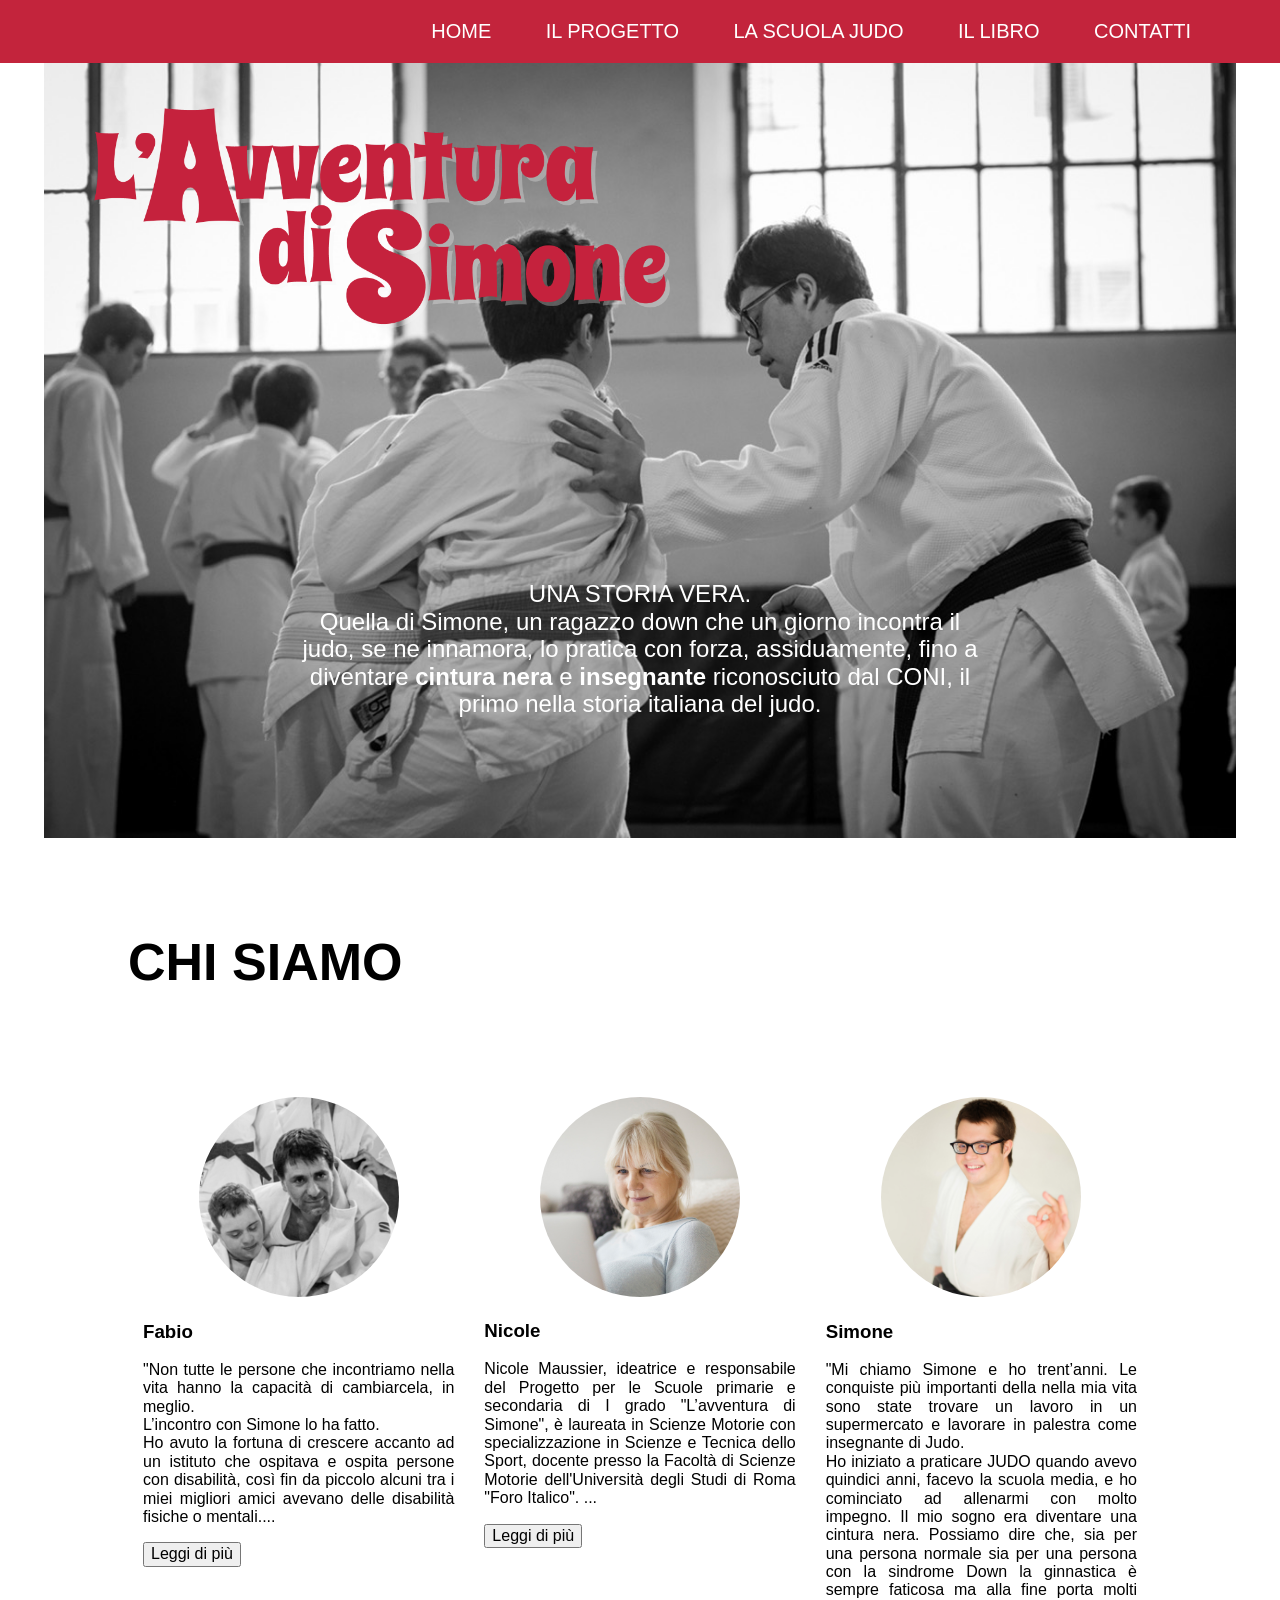
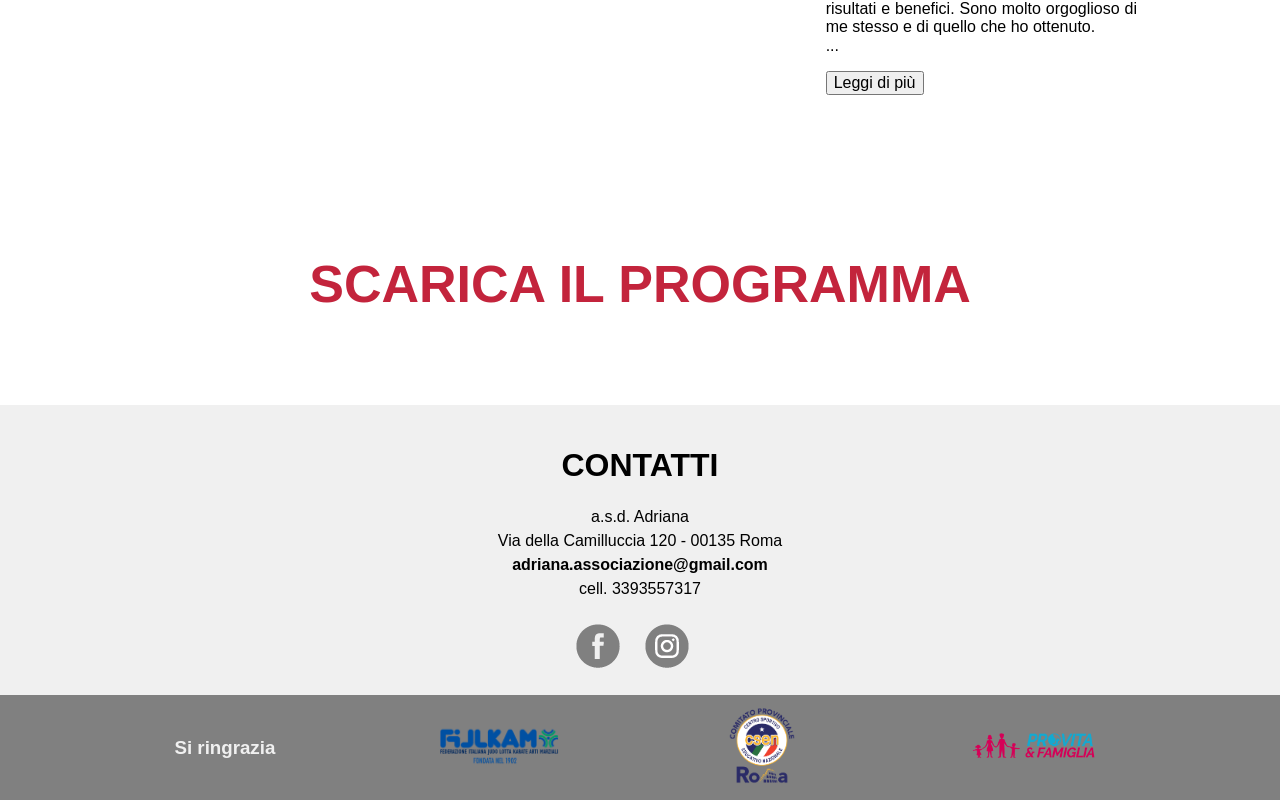
==== commit 27e26054: "Add files via upload" ====
--- a/index.html
+++ b/index.html
@@ -63,7 +63,7 @@
 						<ul>
 						<li><a href="#home">HOME</a></li> 
 						<li><a href="L-Avventura-di-Simone-Programma.pdf">IL PROGETTO</a></li>
-						<li><a href="">LA SCUOLA</a></li> 
+						<li><a href="https://www.scuola-judo-tomita.com/" target="_blank">LA SCUOLA JUDO</a></li> 
 						<li><a href="">IL LIBRO</a></li> 
 						<li><a href="#info">CONTATTI</a></li>
  						</ul>
